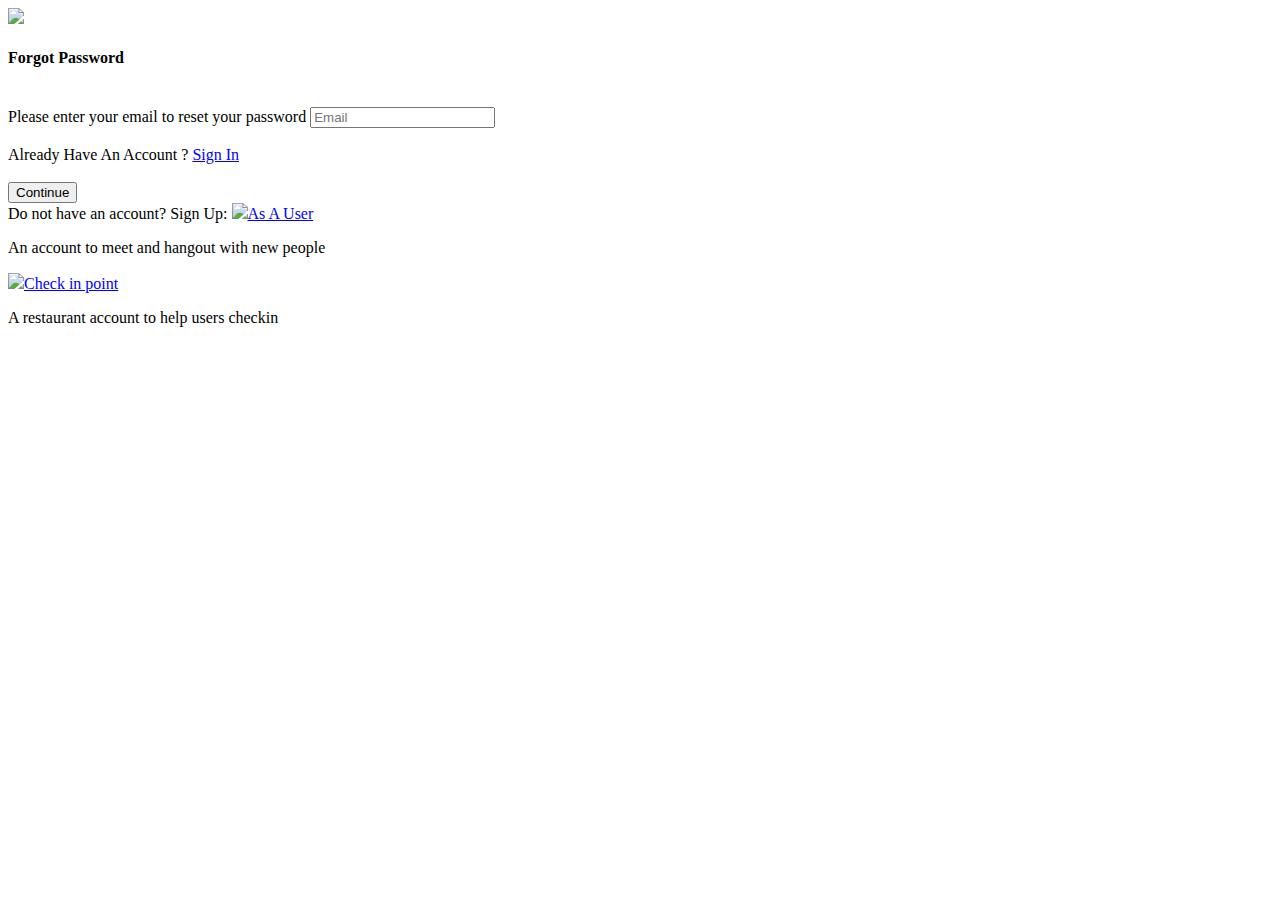
==== forgotPassword.html @ bbd9164a "Add files via upload" ====
<!DOCTYPE html>
<!--
To change this license header, choose License Headers in Project Properties.
To change this template file, choose Tools | Templates
and open the template in the editor.
-->

<html lang="en">
<head>
	<title>Forgot Password | Hangout With Fans</title>
	<meta charset="UTF-8">
	<meta name="viewport" content="width=device-width, initial-scale=1">
<!--===============================================================================================-->	
	<link rel="icon" type="image/png" href="images/icons/favicon.ico"/>
<!--===============================================================================================-->
	<link rel="stylesheet" type="text/css" href="vendor/bootstrap/css/bootstrap.min.css">
<!--===============================================================================================-->
	<link rel="stylesheet" type="text/css" href="fonts/font-awesome-4.7.0/css/font-awesome.min.css">
<!--===============================================================================================-->
	<link rel="stylesheet" type="text/css" href="fonts/iconic/css/material-design-iconic-font.min.css">
<!--===============================================================================================-->
	<link rel="stylesheet" type="text/css" href="vendor/animate/animate.css">
<!--===============================================================================================-->	
	<link rel="stylesheet" type="text/css" href="vendor/css-hamburgers/hamburgers.min.css">
<!--===============================================================================================-->
	<link rel="stylesheet" type="text/css" href="vendor/animsition/css/animsition.min.css">
<!--===============================================================================================-->
	<link rel="stylesheet" type="text/css" href="vendor/select2/select2.min.css">
<!--===============================================================================================-->	
	<link rel="stylesheet" type="text/css" href="vendor/daterangepicker/daterangepicker.css">
<!--===============================================================================================-->
	<link rel="stylesheet" type="text/css" href="css/util.css">
	<link rel="stylesheet" type="text/css" href="css/main.css">
<!--===============================================================================================-->
</head>
<body>
	
	<div class="limiter">
		<div class="container-login100" style="background-image: url('images/bg-01.png');">
			<div class="wrap-login100 p-l-55 p-r-55 p-t-65 p-b-54">
				<form class="login100-form validate-form">
                                     <div class="p-l-20">  
                                        <img  src="images/logo2.png" style="width: 320px" style="height: 320px">
                                    </div>
                                     <h4>Forgot Password</h4>
                                     <br>
                                    <div class="wrap-input100 validate-input m-b-23" data-validate = "Email is reauired">
                                       
                                        
						<span class="label-input100">Please enter your email to reset your password</span>
						<input class="input100" type="email" name="email" placeholder="Email">
						<span class="focus-input100" data-symbol="&#xf15a;"></span>
					</div>
                                    <br>
						<span class="txt1 p-b-17">
                                                    Already Have An Account ? <a href="index.html" style="color: blue">Sign In</a>
                                                </span>
					
                                    <br>
                                    <br>
					
					<div class="container-login100-form-btn">
						<div class="wrap-login100-form-btn">
							<div class="login100-form-bgbtn"></div>
							<button class="login100-form-btn">
								Continue
							</button>
						</div>
					</div>
					
                                    <div class="flex-col-c p-t-80">
						<span class="txt1 p-b-17">
							Do not have an account? Sign Up:
						</span>

						
                                            <img src="images/profile.png" style="height: 30px" style="width: 30px"><a href="signup_user.html" style="color: blue">As A User</a><p>An account to meet and hangout with new people</p>
                                            <img src="images/location (5).png" style="height: 33px" style="width: 33px"><a href="signup_checkin.html" style="color: blue">Check in point</a><p>A restaurant account to help users checkin</p>
					</div>
				</form>
			</div>
		</div>
	</div>
	

	<div id="dropDownSelect1"></div>
	
<!--===============================================================================================-->
	<script src="vendor/jquery/jquery-3.2.1.min.js"></script>
<!--===============================================================================================-->
	<script src="vendor/animsition/js/animsition.min.js"></script>
<!--===============================================================================================-->
	<script src="vendor/bootstrap/js/popper.js"></script>
	<script src="vendor/bootstrap/js/bootstrap.min.js"></script>
<!--===============================================================================================-->
	<script src="vendor/select2/select2.min.js"></script>
<!--===============================================================================================-->
	<script src="vendor/daterangepicker/moment.min.js"></script>
	<script src="vendor/daterangepicker/daterangepicker.js"></script>
<!--===============================================================================================-->
	<script src="vendor/countdowntime/countdowntime.js"></script>
<!--===============================================================================================-->
	<script src="js/main.js"></script>

</body>
</html>
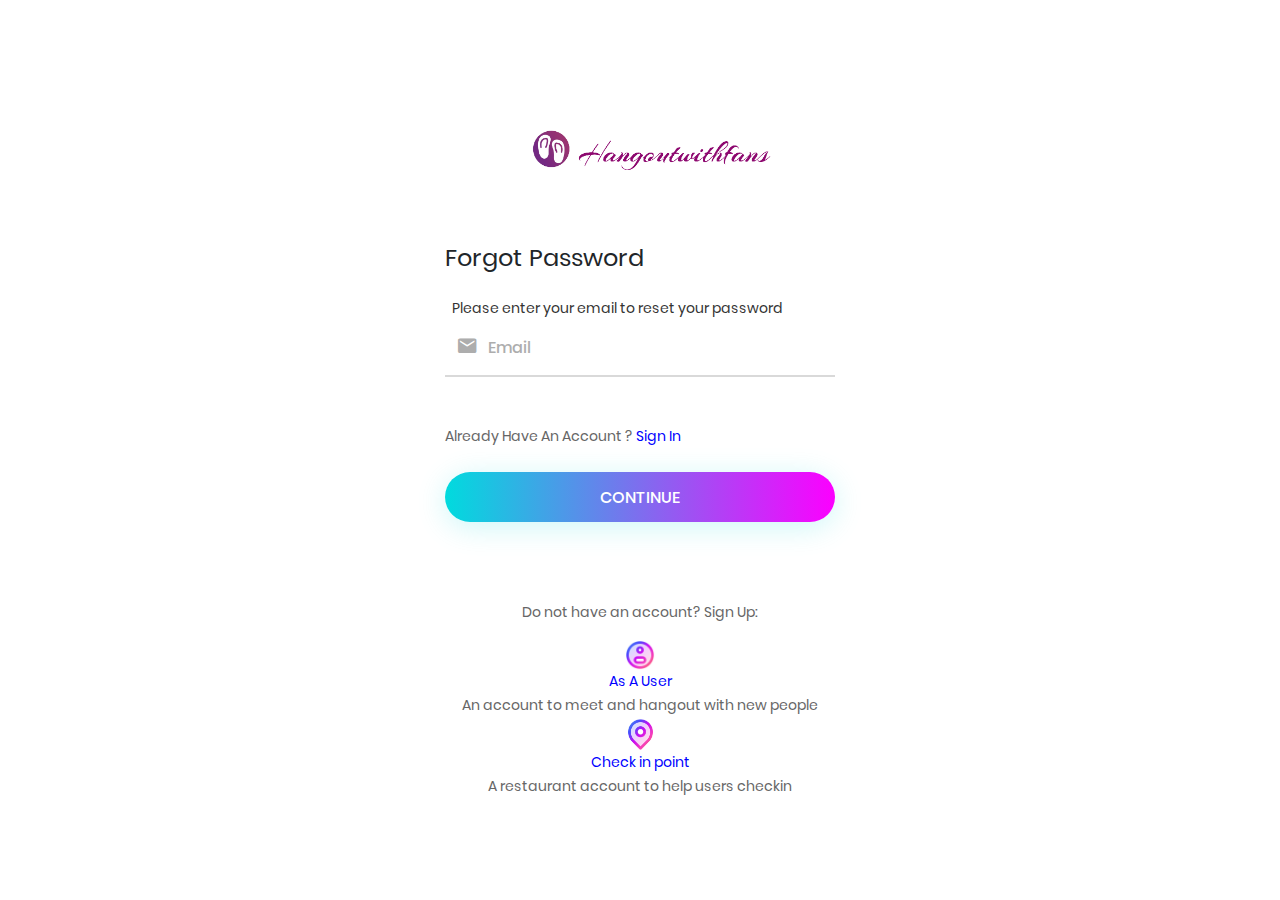
==== commit fdb0dda2: "Add files via upload" ====
--- a/forgotPassword.html
+++ b/forgotPassword.html
@@ -39,9 +39,9 @@
 		<div class="container-login100" style="background-image: url('images/bg-01.png');">
 			<div class="wrap-login100 p-l-55 p-r-55 p-t-65 p-b-54">
 				<form class="login100-form validate-form">
-                                     <div class="p-l-20">  
-                                        <img  src="images/logo2.png" style="width: 320px" style="height: 320px">
-                                    </div>
+                                     <div class="login100-form-title p-b-49">
+					 <img  src="images/logo2.png" style="width: 320px" style="height: 320px">	
+					</div>
                                      <h4>Forgot Password</h4>
                                      <br>
                                     <div class="wrap-input100 validate-input m-b-23" data-validate = "Email is reauired">
--- a/fonts/iconic/css/material-design-iconic-font.min.css
+++ b/fonts/iconic/css/material-design-iconic-font.min.css
@@ -0,0 +1 @@
+@font-face{font-family:Material-Design-Iconic-Font;src:url(../fonts/Material-Design-Iconic-Font.woff2?v=2.2.0) format('woff2'),url(../fonts/Material-Design-Iconic-Font.woff?v=2.2.0) format('woff'),url(../fonts/Material-Design-Iconic-Font.ttf?v=2.2.0) format('truetype')}.zmdi{display:inline-block;font:normal normal normal 14px/1 'Material-Design-Iconic-Font';font-size:inherit;text-rendering:auto;-webkit-font-smoothing:antialiased;-moz-osx-font-smoothing:grayscale}.zmdi-hc-lg{font-size:1.33333333em;line-height:.75em;vertical-align:-15%}.zmdi-hc-2x{font-size:2em}.zmdi-hc-3x{font-size:3em}.zmdi-hc-4x{font-size:4em}.zmdi-hc-5x{font-size:5em}.zmdi-hc-fw{width:1.28571429em;text-align:center}.zmdi-hc-ul{padding-left:0;margin-left:2.14285714em;list-style-type:none}.zmdi-hc-ul>li{position:relative}.zmdi-hc-li{position:absolute;left:-2.14285714em;width:2.14285714em;top:.14285714em;text-align:center}.zmdi-hc-li.zmdi-hc-lg{left:-1.85714286em}.zmdi-hc-border{padding:.1em .25em;border:solid .1em #9e9e9e;border-radius:2px}.zmdi-hc-border-circle{padding:.1em .25em;border:solid .1em #9e9e9e;border-radius:50%}.zmdi.pull-left{float:left;margin-right:.15em}.zmdi.pull-right{float:right;margin-left:.15em}.zmdi-hc-spin{-webkit-animation:zmdi-spin 1.5s infinite linear;animation:zmdi-spin 1.5s infinite linear}.zmdi-hc-spin-reverse{-webkit-animation:zmdi-spin-reverse 1.5s infinite linear;animation:zmdi-spin-reverse 1.5s infinite linear}@-webkit-keyframes zmdi-spin{0%{-webkit-transform:rotate(0deg);transform:rotate(0deg)}100%{-webkit-transform:rotate(359deg);transform:rotate(359deg)}}@keyframes zmdi-spin{0%{-webkit-transform:rotate(0deg);transform:rotate(0deg)}100%{-webkit-transform:rotate(359deg);transform:rotate(359deg)}}@-webkit-keyframes zmdi-spin-reverse{0%{-webkit-transform:rotate(0deg);transform:rotate(0deg)}100%{-webkit-transform:rotate(-359deg);transform:rotate(-359deg)}}@keyframes zmdi-spin-reverse{0%{-webkit-transform:rotate(0deg);transform:rotate(0deg)}100%{-webkit-transform:rotate(-359deg);transform:rotate(-359deg)}}.zmdi-hc-rotate-90{-webkit-transform:rotate(90deg);-ms-transform:rotate(90deg);transform:rotate(90deg)}.zmdi-hc-rotate-180{-webkit-transform:rotate(180deg);-ms-transform:rotate(180deg);transform:rotate(180deg)}.zmdi-hc-rotate-270{-webkit-transform:rotate(270deg);-ms-transform:rotate(270deg);transform:rotate(270deg)}.zmdi-hc-flip-horizontal{-webkit-transform:scale(-1,1);-ms-transform:scale(-1,1);transform:scale(-1,1)}.zmdi-hc-flip-vertical{-webkit-transform:scale(1,-1);-ms-transform:scale(1,-1);transform:scale(1,-1)}.zmdi-hc-stack{position:relative;display:inline-block;width:2em;height:2em;line-height:2em;vertical-align:middle}.zmdi-hc-stack-1x,.zmdi-hc-stack-2x{position:absolute;left:0;width:100%;text-align:center}.zmdi-hc-stack-1x{line-height:inherit}.zmdi-hc-stack-2x{font-size:2em}.zmdi-hc-inverse{color:#fff}.zmdi-3d-rotation:before{content:'\f101'}.zmdi-airplane-off:before{content:'\f102'}.zmdi-airplane:before{content:'\f103'}.zmdi-album:before{content:'\f104'}.zmdi-archive:before{content:'\f105'}.zmdi-assignment-account:before{content:'\f106'}.zmdi-assignment-alert:before{content:'\f107'}.zmdi-assignment-check:before{content:'\f108'}.zmdi-assignment-o:before{content:'\f109'}.zmdi-assignment-return:before{content:'\f10a'}.zmdi-assignment-returned:before{content:'\f10b'}.zmdi-assignment:before{content:'\f10c'}.zmdi-attachment-alt:before{content:'\f10d'}.zmdi-attachment:before{content:'\f10e'}.zmdi-audio:before{content:'\f10f'}.zmdi-badge-check:before{content:'\f110'}.zmdi-balance-wallet:before{content:'\f111'}.zmdi-balance:before{content:'\f112'}.zmdi-battery-alert:before{content:'\f113'}.zmdi-battery-flash:before{content:'\f114'}.zmdi-battery-unknown:before{content:'\f115'}.zmdi-battery:before{content:'\f116'}.zmdi-bike:before{content:'\f117'}.zmdi-block-alt:before{content:'\f118'}.zmdi-block:before{content:'\f119'}.zmdi-boat:before{content:'\f11a'}.zmdi-book-image:before{content:'\f11b'}.zmdi-book:before{content:'\f11c'}.zmdi-bookmark-outline:before{content:'\f11d'}.zmdi-bookmark:before{content:'\f11e'}.zmdi-brush:before{content:'\f11f'}.zmdi-bug:before{content:'\f120'}.zmdi-bus:before{content:'\f121'}.zmdi-cake:before{content:'\f122'}.zmdi-car-taxi:before{content:'\f123'}.zmdi-car-wash:before{content:'\f124'}.zmdi-car:before{content:'\f125'}.zmdi-card-giftcard:before{content:'\f126'}.zmdi-card-membership:before{content:'\f127'}.zmdi-card-travel:before{content:'\f128'}.zmdi-card:before{content:'\f129'}.zmdi-case-check:before{content:'\f12a'}.zmdi-case-download:before{content:'\f12b'}.zmdi-case-play:before{content:'\f12c'}.zmdi-case:before{content:'\f12d'}.zmdi-cast-connected:before{content:'\f12e'}.zmdi-cast:before{content:'\f12f'}.zmdi-chart-donut:before{content:'\f130'}.zmdi-chart:before{content:'\f131'}.zmdi-city-alt:before{content:'\f132'}.zmdi-city:before{content:'\f133'}.zmdi-close-circle-o:before{content:'\f134'}.zmdi-close-circle:before{content:'\f135'}.zmdi-close:before{content:'\f136'}.zmdi-cocktail:before{content:'\f137'}.zmdi-code-setting:before{content:'\f138'}.zmdi-code-smartphone:before{content:'\f139'}.zmdi-code:before{content:'\f13a'}.zmdi-coffee:before{content:'\f13b'}.zmdi-collection-bookmark:before{content:'\f13c'}.zmdi-collection-case-play:before{content:'\f13d'}.zmdi-collection-folder-image:before{content:'\f13e'}.zmdi-collection-image-o:before{content:'\f13f'}.zmdi-collection-image:before{content:'\f140'}.zmdi-collection-item-1:before{content:'\f141'}.zmdi-collection-item-2:before{content:'\f142'}.zmdi-collection-item-3:before{content:'\f143'}.zmdi-collection-item-4:before{content:'\f144'}.zmdi-collection-item-5:before{content:'\f145'}.zmdi-collection-item-6:before{content:'\f146'}.zmdi-collection-item-7:before{content:'\f147'}.zmdi-collection-item-8:before{content:'\f148'}.zmdi-collection-item-9-plus:before{content:'\f149'}.zmdi-collection-item-9:before{content:'\f14a'}.zmdi-collection-item:before{content:'\f14b'}.zmdi-collection-music:before{content:'\f14c'}.zmdi-collection-pdf:before{content:'\f14d'}.zmdi-collection-plus:before{content:'\f14e'}.zmdi-collection-speaker:before{content:'\f14f'}.zmdi-collection-text:before{content:'\f150'}.zmdi-collection-video:before{content:'\f151'}.zmdi-compass:before{content:'\f152'}.zmdi-cutlery:before{content:'\f153'}.zmdi-delete:before{content:'\f154'}.zmdi-dialpad:before{content:'\f155'}.zmdi-dns:before{content:'\f156'}.zmdi-drink:before{content:'\f157'}.zmdi-edit:before{content:'\f158'}.zmdi-email-open:before{content:'\f159'}.zmdi-email:before{content:'\f15a'}.zmdi-eye-off:before{content:'\f15b'}.zmdi-eye:before{content:'\f15c'}.zmdi-eyedropper:before{content:'\f15d'}.zmdi-favorite-outline:before{content:'\f15e'}.zmdi-favorite:before{content:'\f15f'}.zmdi-filter-list:before{content:'\f160'}.zmdi-fire:before{content:'\f161'}.zmdi-flag:before{content:'\f162'}.zmdi-flare:before{content:'\f163'}.zmdi-flash-auto:before{content:'\f164'}.zmdi-flash-off:before{content:'\f165'}.zmdi-flash:before{content:'\f166'}.zmdi-flip:before{content:'\f167'}.zmdi-flower-alt:before{content:'\f168'}.zmdi-flower:before{content:'\f169'}.zmdi-font:before{content:'\f16a'}.zmdi-fullscreen-alt:before{content:'\f16b'}.zmdi-fullscreen-exit:before{content:'\f16c'}.zmdi-fullscreen:before{content:'\f16d'}.zmdi-functions:before{content:'\f16e'}.zmdi-gas-station:before{content:'\f16f'}.zmdi-gesture:before{content:'\f170'}.zmdi-globe-alt:before{content:'\f171'}.zmdi-globe-lock:before{content:'\f172'}.zmdi-globe:before{content:'\f173'}.zmdi-graduation-cap:before{content:'\f174'}.zmdi-home:before{content:'\f175'}.zmdi-hospital-alt:before{content:'\f176'}.zmdi-hospital:before{content:'\f177'}.zmdi-hotel:before{content:'\f178'}.zmdi-hourglass-alt:before{content:'\f179'}.zmdi-hourglass-outline:before{content:'\f17a'}.zmdi-hourglass:before{content:'\f17b'}.zmdi-http:before{content:'\f17c'}.zmdi-image-alt:before{content:'\f17d'}.zmdi-image-o:before{content:'\f17e'}.zmdi-image:before{content:'\f17f'}.zmdi-inbox:before{content:'\f180'}.zmdi-invert-colors-off:before{content:'\f181'}.zmdi-invert-colors:before{content:'\f182'}.zmdi-key:before{content:'\f183'}.zmdi-label-alt-outline:before{content:'\f184'}.zmdi-label-alt:before{content:'\f185'}.zmdi-label-heart:before{content:'\f186'}.zmdi-label:before{content:'\f187'}.zmdi-labels:before{content:'\f188'}.zmdi-lamp:before{content:'\f189'}.zmdi-landscape:before{content:'\f18a'}.zmdi-layers-off:before{content:'\f18b'}.zmdi-layers:before{content:'\f18c'}.zmdi-library:before{content:'\f18d'}.zmdi-link:before{content:'\f18e'}.zmdi-lock-open:before{content:'\f18f'}.zmdi-lock-outline:before{content:'\f190'}.zmdi-lock:before{content:'\f191'}.zmdi-mail-reply-all:before{content:'\f192'}.zmdi-mail-reply:before{content:'\f193'}.zmdi-mail-send:before{content:'\f194'}.zmdi-mall:before{content:'\f195'}.zmdi-map:before{content:'\f196'}.zmdi-menu:before{content:'\f197'}.zmdi-money-box:before{content:'\f198'}.zmdi-money-off:before{content:'\f199'}.zmdi-money:before{content:'\f19a'}.zmdi-more-vert:before{content:'\f19b'}.zmdi-more:before{content:'\f19c'}.zmdi-movie-alt:before{content:'\f19d'}.zmdi-movie:before{content:'\f19e'}.zmdi-nature-people:before{content:'\f19f'}.zmdi-nature:before{content:'\f1a0'}.zmdi-navigation:before{content:'\f1a1'}.zmdi-open-in-browser:before{content:'\f1a2'}.zmdi-open-in-new:before{content:'\f1a3'}.zmdi-palette:before{content:'\f1a4'}.zmdi-parking:before{content:'\f1a5'}.zmdi-pin-account:before{content:'\f1a6'}.zmdi-pin-assistant:before{content:'\f1a7'}.zmdi-pin-drop:before{content:'\f1a8'}.zmdi-pin-help:before{content:'\f1a9'}.zmdi-pin-off:before{content:'\f1aa'}.zmdi-pin:before{content:'\f1ab'}.zmdi-pizza:before{content:'\f1ac'}.zmdi-plaster:before{content:'\f1ad'}.zmdi-power-setting:before{content:'\f1ae'}.zmdi-power:before{content:'\f1af'}.zmdi-print:before{content:'\f1b0'}.zmdi-puzzle-piece:before{content:'\f1b1'}.zmdi-quote:before{content:'\f1b2'}.zmdi-railway:before{content:'\f1b3'}.zmdi-receipt:before{content:'\f1b4'}.zmdi-refresh-alt:before{content:'\f1b5'}.zmdi-refresh-sync-alert:before{content:'\f1b6'}.zmdi-refresh-sync-off:before{content:'\f1b7'}.zmdi-refresh-sync:before{content:'\f1b8'}.zmdi-refresh:before{content:'\f1b9'}.zmdi-roller:before{content:'\f1ba'}.zmdi-ruler:before{content:'\f1bb'}.zmdi-scissors:before{content:'\f1bc'}.zmdi-screen-rotation-lock:before{content:'\f1bd'}.zmdi-screen-rotation:before{content:'\f1be'}.zmdi-search-for:before{content:'\f1bf'}.zmdi-search-in-file:before{content:'\f1c0'}.zmdi-search-in-page:before{content:'\f1c1'}.zmdi-search-replace:before{content:'\f1c2'}.zmdi-search:before{content:'\f1c3'}.zmdi-seat:before{content:'\f1c4'}.zmdi-settings-square:before{content:'\f1c5'}.zmdi-settings:before{content:'\f1c6'}.zmdi-shield-check:before{content:'\f1c7'}.zmdi-shield-security:before{content:'\f1c8'}.zmdi-shopping-basket:before{content:'\f1c9'}.zmdi-shopping-cart-plus:before{content:'\f1ca'}.zmdi-shopping-cart:before{content:'\f1cb'}.zmdi-sign-in:before{content:'\f1cc'}.zmdi-sort-amount-asc:before{content:'\f1cd'}.zmdi-sort-amount-desc:before{content:'\f1ce'}.zmdi-sort-asc:before{content:'\f1cf'}.zmdi-sort-desc:before{content:'\f1d0'}.zmdi-spellcheck:before{content:'\f1d1'}.zmdi-storage:before{content:'\f1d2'}.zmdi-store-24:before{content:'\f1d3'}.zmdi-store:before{content:'\f1d4'}.zmdi-subway:before{content:'\f1d5'}.zmdi-sun:before{content:'\f1d6'}.zmdi-tab-unselected:before{content:'\f1d7'}.zmdi-tab:before{content:'\f1d8'}.zmdi-tag-close:before{content:'\f1d9'}.zmdi-tag-more:before{content:'\f1da'}.zmdi-tag:before{content:'\f1db'}.zmdi-thumb-down:before{content:'\f1dc'}.zmdi-thumb-up-down:before{content:'\f1dd'}.zmdi-thumb-up:before{content:'\f1de'}.zmdi-ticket-star:before{content:'\f1df'}.zmdi-toll:before{content:'\f1e0'}.zmdi-toys:before{content:'\f1e1'}.zmdi-traffic:before{content:'\f1e2'}.zmdi-translate:before{content:'\f1e3'}.zmdi-triangle-down:before{content:'\f1e4'}.zmdi-triangle-up:before{content:'\f1e5'}.zmdi-truck:before{content:'\f1e6'}.zmdi-turning-sign:before{content:'\f1e7'}.zmdi-wallpaper:before{content:'\f1e8'}.zmdi-washing-machine:before{content:'\f1e9'}.zmdi-window-maximize:before{content:'\f1ea'}.zmdi-window-minimize:before{content:'\f1eb'}.zmdi-window-restore:before{content:'\f1ec'}.zmdi-wrench:before{content:'\f1ed'}.zmdi-zoom-in:before{content:'\f1ee'}.zmdi-zoom-out:before{content:'\f1ef'}.zmdi-alert-circle-o:before{content:'\f1f0'}.zmdi-alert-circle:before{content:'\f1f1'}.zmdi-alert-octagon:before{content:'\f1f2'}.zmdi-alert-polygon:before{content:'\f1f3'}.zmdi-alert-triangle:before{content:'\f1f4'}.zmdi-help-outline:before{content:'\f1f5'}.zmdi-help:before{content:'\f1f6'}.zmdi-info-outline:before{content:'\f1f7'}.zmdi-info:before{content:'\f1f8'}.zmdi-notifications-active:before{content:'\f1f9'}.zmdi-notifications-add:before{content:'\f1fa'}.zmdi-notifications-none:before{content:'\f1fb'}.zmdi-notifications-off:before{content:'\f1fc'}.zmdi-notifications-paused:before{content:'\f1fd'}.zmdi-notifications:before{content:'\f1fe'}.zmdi-account-add:before{content:'\f1ff'}.zmdi-account-box-mail:before{content:'\f200'}.zmdi-account-box-o:before{content:'\f201'}.zmdi-account-box-phone:before{content:'\f202'}.zmdi-account-box:before{content:'\f203'}.zmdi-account-calendar:before{content:'\f204'}.zmdi-account-circle:before{content:'\f205'}.zmdi-account-o:before{content:'\f206'}.zmdi-account:before{content:'\f207'}.zmdi-accounts-add:before{content:'\f208'}.zmdi-accounts-alt:before{content:'\f209'}.zmdi-accounts-list-alt:before{content:'\f20a'}.zmdi-accounts-list:before{content:'\f20b'}.zmdi-accounts-outline:before{content:'\f20c'}.zmdi-accounts:before{content:'\f20d'}.zmdi-face:before{content:'\f20e'}.zmdi-female:before{content:'\f20f'}.zmdi-male-alt:before{content:'\f210'}.zmdi-male-female:before{content:'\f211'}.zmdi-male:before{content:'\f212'}.zmdi-mood-bad:before{content:'\f213'}.zmdi-mood:before{content:'\f214'}.zmdi-run:before{content:'\f215'}.zmdi-walk:before{content:'\f216'}.zmdi-cloud-box:before{content:'\f217'}.zmdi-cloud-circle:before{content:'\f218'}.zmdi-cloud-done:before{content:'\f219'}.zmdi-cloud-download:before{content:'\f21a'}.zmdi-cloud-off:before{content:'\f21b'}.zmdi-cloud-outline-alt:before{content:'\f21c'}.zmdi-cloud-outline:before{content:'\f21d'}.zmdi-cloud-upload:before{content:'\f21e'}.zmdi-cloud:before{content:'\f21f'}.zmdi-download:before{content:'\f220'}.zmdi-file-plus:before{content:'\f221'}.zmdi-file-text:before{content:'\f222'}.zmdi-file:before{content:'\f223'}.zmdi-folder-outline:before{content:'\f224'}.zmdi-folder-person:before{content:'\f225'}.zmdi-folder-star-alt:before{content:'\f226'}.zmdi-folder-star:before{content:'\f227'}.zmdi-folder:before{content:'\f228'}.zmdi-gif:before{content:'\f229'}.zmdi-upload:before{content:'\f22a'}.zmdi-border-all:before{content:'\f22b'}.zmdi-border-bottom:before{content:'\f22c'}.zmdi-border-clear:before{content:'\f22d'}.zmdi-border-color:before{content:'\f22e'}.zmdi-border-horizontal:before{content:'\f22f'}.zmdi-border-inner:before{content:'\f230'}.zmdi-border-left:before{content:'\f231'}.zmdi-border-outer:before{content:'\f232'}.zmdi-border-right:before{content:'\f233'}.zmdi-border-style:before{content:'\f234'}.zmdi-border-top:before{content:'\f235'}.zmdi-border-vertical:before{content:'\f236'}.zmdi-copy:before{content:'\f237'}.zmdi-crop:before{content:'\f238'}.zmdi-format-align-center:before{content:'\f239'}.zmdi-format-align-justify:before{content:'\f23a'}.zmdi-format-align-left:before{content:'\f23b'}.zmdi-format-align-right:before{content:'\f23c'}.zmdi-format-bold:before{content:'\f23d'}.zmdi-format-clear-all:before{content:'\f23e'}.zmdi-format-clear:before{content:'\f23f'}.zmdi-format-color-fill:before{content:'\f240'}.zmdi-format-color-reset:before{content:'\f241'}.zmdi-format-color-text:before{content:'\f242'}.zmdi-format-indent-decrease:before{content:'\f243'}.zmdi-format-indent-increase:before{content:'\f244'}.zmdi-format-italic:before{content:'\f245'}.zmdi-format-line-spacing:before{content:'\f246'}.zmdi-format-list-bulleted:before{content:'\f247'}.zmdi-format-list-numbered:before{content:'\f248'}.zmdi-format-ltr:before{content:'\f249'}.zmdi-format-rtl:before{content:'\f24a'}.zmdi-format-size:before{content:'\f24b'}.zmdi-format-strikethrough-s:before{content:'\f24c'}.zmdi-format-strikethrough:before{content:'\f24d'}.zmdi-format-subject:before{content:'\f24e'}.zmdi-format-underlined:before{content:'\f24f'}.zmdi-format-valign-bottom:before{content:'\f250'}.zmdi-format-valign-center:before{content:'\f251'}.zmdi-format-valign-top:before{content:'\f252'}.zmdi-redo:before{content:'\f253'}.zmdi-select-all:before{content:'\f254'}.zmdi-space-bar:before{content:'\f255'}.zmdi-text-format:before{content:'\f256'}.zmdi-transform:before{content:'\f257'}.zmdi-undo:before{content:'\f258'}.zmdi-wrap-text:before{content:'\f259'}.zmdi-comment-alert:before{content:'\f25a'}.zmdi-comment-alt-text:before{content:'\f25b'}.zmdi-comment-alt:before{content:'\f25c'}.zmdi-comment-edit:before{content:'\f25d'}.zmdi-comment-image:before{content:'\f25e'}.zmdi-comment-list:before{content:'\f25f'}.zmdi-comment-more:before{content:'\f260'}.zmdi-comment-outline:before{content:'\f261'}.zmdi-comment-text-alt:before{content:'\f262'}.zmdi-comment-text:before{content:'\f263'}.zmdi-comment-video:before{content:'\f264'}.zmdi-comment:before{content:'\f265'}.zmdi-comments:before{content:'\f266'}.zmdi-check-all:before{content:'\f267'}.zmdi-check-circle-u:before{content:'\f268'}.zmdi-check-circle:before{content:'\f269'}.zmdi-check-square:before{content:'\f26a'}.zmdi-check:before{content:'\f26b'}.zmdi-circle-o:before{content:'\f26c'}.zmdi-circle:before{content:'\f26d'}.zmdi-dot-circle-alt:before{content:'\f26e'}.zmdi-dot-circle:before{content:'\f26f'}.zmdi-minus-circle-outline:before{content:'\f270'}.zmdi-minus-circle:before{content:'\f271'}.zmdi-minus-square:before{content:'\f272'}.zmdi-minus:before{content:'\f273'}.zmdi-plus-circle-o-duplicate:before{content:'\f274'}.zmdi-plus-circle-o:before{content:'\f275'}.zmdi-plus-circle:before{content:'\f276'}.zmdi-plus-square:before{content:'\f277'}.zmdi-plus:before{content:'\f278'}.zmdi-square-o:before{content:'\f279'}.zmdi-star-circle:before{content:'\f27a'}.zmdi-star-half:before{content:'\f27b'}.zmdi-star-outline:before{content:'\f27c'}.zmdi-star:before{content:'\f27d'}.zmdi-bluetooth-connected:before{content:'\f27e'}.zmdi-bluetooth-off:before{content:'\f27f'}.zmdi-bluetooth-search:before{content:'\f280'}.zmdi-bluetooth-setting:before{content:'\f281'}.zmdi-bluetooth:before{content:'\f282'}.zmdi-camera-add:before{content:'\f283'}.zmdi-camera-alt:before{content:'\f284'}.zmdi-camera-bw:before{content:'\f285'}.zmdi-camera-front:before{content:'\f286'}.zmdi-camera-mic:before{content:'\f287'}.zmdi-camera-party-mode:before{content:'\f288'}.zmdi-camera-rear:before{content:'\f289'}.zmdi-camera-roll:before{content:'\f28a'}.zmdi-camera-switch:before{content:'\f28b'}.zmdi-camera:before{content:'\f28c'}.zmdi-card-alert:before{content:'\f28d'}.zmdi-card-off:before{content:'\f28e'}.zmdi-card-sd:before{content:'\f28f'}.zmdi-card-sim:before{content:'\f290'}.zmdi-desktop-mac:before{content:'\f291'}.zmdi-desktop-windows:before{content:'\f292'}.zmdi-device-hub:before{content:'\f293'}.zmdi-devices-off:before{content:'\f294'}.zmdi-devices:before{content:'\f295'}.zmdi-dock:before{content:'\f296'}.zmdi-floppy:before{content:'\f297'}.zmdi-gamepad:before{content:'\f298'}.zmdi-gps-dot:before{content:'\f299'}.zmdi-gps-off:before{content:'\f29a'}.zmdi-gps:before{content:'\f29b'}.zmdi-headset-mic:before{content:'\f29c'}.zmdi-headset:before{content:'\f29d'}.zmdi-input-antenna:before{content:'\f29e'}.zmdi-input-composite:before{content:'\f29f'}.zmdi-input-hdmi:before{content:'\f2a0'}.zmdi-input-power:before{content:'\f2a1'}.zmdi-input-svideo:before{content:'\f2a2'}.zmdi-keyboard-hide:before{content:'\f2a3'}.zmdi-keyboard:before{content:'\f2a4'}.zmdi-laptop-chromebook:before{content:'\f2a5'}.zmdi-laptop-mac:before{content:'\f2a6'}.zmdi-laptop:before{content:'\f2a7'}.zmdi-mic-off:before{content:'\f2a8'}.zmdi-mic-outline:before{content:'\f2a9'}.zmdi-mic-setting:before{content:'\f2aa'}.zmdi-mic:before{content:'\f2ab'}.zmdi-mouse:before{content:'\f2ac'}.zmdi-network-alert:before{content:'\f2ad'}.zmdi-network-locked:before{content:'\f2ae'}.zmdi-network-off:before{content:'\f2af'}.zmdi-network-outline:before{content:'\f2b0'}.zmdi-network-setting:before{content:'\f2b1'}.zmdi-network:before{content:'\f2b2'}.zmdi-phone-bluetooth:before{content:'\f2b3'}.zmdi-phone-end:before{content:'\f2b4'}.zmdi-phone-forwarded:before{content:'\f2b5'}.zmdi-phone-in-talk:before{content:'\f2b6'}.zmdi-phone-locked:before{content:'\f2b7'}.zmdi-phone-missed:before{content:'\f2b8'}.zmdi-phone-msg:before{content:'\f2b9'}.zmdi-phone-paused:before{content:'\f2ba'}.zmdi-phone-ring:before{content:'\f2bb'}.zmdi-phone-setting:before{content:'\f2bc'}.zmdi-phone-sip:before{content:'\f2bd'}.zmdi-phone:before{content:'\f2be'}.zmdi-portable-wifi-changes:before{content:'\f2bf'}.zmdi-portable-wifi-off:before{content:'\f2c0'}.zmdi-portable-wifi:before{content:'\f2c1'}.zmdi-radio:before{content:'\f2c2'}.zmdi-reader:before{content:'\f2c3'}.zmdi-remote-control-alt:before{content:'\f2c4'}.zmdi-remote-control:before{content:'\f2c5'}.zmdi-router:before{content:'\f2c6'}.zmdi-scanner:before{content:'\f2c7'}.zmdi-smartphone-android:before{content:'\f2c8'}.zmdi-smartphone-download:before{content:'\f2c9'}.zmdi-smartphone-erase:before{content:'\f2ca'}.zmdi-smartphone-info:before{content:'\f2cb'}.zmdi-smartphone-iphone:before{content:'\f2cc'}.zmdi-smartphone-landscape-lock:before{content:'\f2cd'}.zmdi-smartphone-landscape:before{content:'\f2ce'}.zmdi-smartphone-lock:before{content:'\f2cf'}.zmdi-smartphone-portrait-lock:before{content:'\f2d0'}.zmdi-smartphone-ring:before{content:'\f2d1'}.zmdi-smartphone-setting:before{content:'\f2d2'}.zmdi-smartphone-setup:before{content:'\f2d3'}.zmdi-smartphone:before{content:'\f2d4'}.zmdi-speaker:before{content:'\f2d5'}.zmdi-tablet-android:before{content:'\f2d6'}.zmdi-tablet-mac:before{content:'\f2d7'}.zmdi-tablet:before{content:'\f2d8'}.zmdi-tv-alt-play:before{content:'\f2d9'}.zmdi-tv-list:before{content:'\f2da'}.zmdi-tv-play:before{content:'\f2db'}.zmdi-tv:before{content:'\f2dc'}.zmdi-usb:before{content:'\f2dd'}.zmdi-videocam-off:before{content:'\f2de'}.zmdi-videocam-switch:before{content:'\f2df'}.zmdi-videocam:before{content:'\f2e0'}.zmdi-watch:before{content:'\f2e1'}.zmdi-wifi-alt-2:before{content:'\f2e2'}.zmdi-wifi-alt:before{content:'\f2e3'}.zmdi-wifi-info:before{content:'\f2e4'}.zmdi-wifi-lock:before{content:'\f2e5'}.zmdi-wifi-off:before{content:'\f2e6'}.zmdi-wifi-outline:before{content:'\f2e7'}.zmdi-wifi:before{content:'\f2e8'}.zmdi-arrow-left-bottom:before{content:'\f2e9'}.zmdi-arrow-left:before{content:'\f2ea'}.zmdi-arrow-merge:before{content:'\f2eb'}.zmdi-arrow-missed:before{content:'\f2ec'}.zmdi-arrow-right-top:before{content:'\f2ed'}.zmdi-arrow-right:before{content:'\f2ee'}.zmdi-arrow-split:before{content:'\f2ef'}.zmdi-arrows:before{content:'\f2f0'}.zmdi-caret-down-circle:before{content:'\f2f1'}.zmdi-caret-down:before{content:'\f2f2'}.zmdi-caret-left-circle:before{content:'\f2f3'}.zmdi-caret-left:before{content:'\f2f4'}.zmdi-caret-right-circle:before{content:'\f2f5'}.zmdi-caret-right:before{content:'\f2f6'}.zmdi-caret-up-circle:before{content:'\f2f7'}.zmdi-caret-up:before{content:'\f2f8'}.zmdi-chevron-down:before{content:'\f2f9'}.zmdi-chevron-left:before{content:'\f2fa'}.zmdi-chevron-right:before{content:'\f2fb'}.zmdi-chevron-up:before{content:'\f2fc'}.zmdi-forward:before{content:'\f2fd'}.zmdi-long-arrow-down:before{content:'\f2fe'}.zmdi-long-arrow-left:before{content:'\f2ff'}.zmdi-long-arrow-return:before{content:'\f300'}.zmdi-long-arrow-right:before{content:'\f301'}.zmdi-long-arrow-tab:before{content:'\f302'}.zmdi-long-arrow-up:before{content:'\f303'}.zmdi-rotate-ccw:before{content:'\f304'}.zmdi-rotate-cw:before{content:'\f305'}.zmdi-rotate-left:before{content:'\f306'}.zmdi-rotate-right:before{content:'\f307'}.zmdi-square-down:before{content:'\f308'}.zmdi-square-right:before{content:'\f309'}.zmdi-swap-alt:before{content:'\f30a'}.zmdi-swap-vertical-circle:before{content:'\f30b'}.zmdi-swap-vertical:before{content:'\f30c'}.zmdi-swap:before{content:'\f30d'}.zmdi-trending-down:before{content:'\f30e'}.zmdi-trending-flat:before{content:'\f30f'}.zmdi-trending-up:before{content:'\f310'}.zmdi-unfold-less:before{content:'\f311'}.zmdi-unfold-more:before{content:'\f312'}.zmdi-apps:before{content:'\f313'}.zmdi-grid-off:before{content:'\f314'}.zmdi-grid:before{content:'\f315'}.zmdi-view-agenda:before{content:'\f316'}.zmdi-view-array:before{content:'\f317'}.zmdi-view-carousel:before{content:'\f318'}.zmdi-view-column:before{content:'\f319'}.zmdi-view-comfy:before{content:'\f31a'}.zmdi-view-compact:before{content:'\f31b'}.zmdi-view-dashboard:before{content:'\f31c'}.zmdi-view-day:before{content:'\f31d'}.zmdi-view-headline:before{content:'\f31e'}.zmdi-view-list-alt:before{content:'\f31f'}.zmdi-view-list:before{content:'\f320'}.zmdi-view-module:before{content:'\f321'}.zmdi-view-quilt:before{content:'\f322'}.zmdi-view-stream:before{content:'\f323'}.zmdi-view-subtitles:before{content:'\f324'}.zmdi-view-toc:before{content:'\f325'}.zmdi-view-web:before{content:'\f326'}.zmdi-view-week:before{content:'\f327'}.zmdi-widgets:before{content:'\f328'}.zmdi-alarm-check:before{content:'\f329'}.zmdi-alarm-off:before{content:'\f32a'}.zmdi-alarm-plus:before{content:'\f32b'}.zmdi-alarm-snooze:before{content:'\f32c'}.zmdi-alarm:before{content:'\f32d'}.zmdi-calendar-alt:before{content:'\f32e'}.zmdi-calendar-check:before{content:'\f32f'}.zmdi-calendar-close:before{content:'\f330'}.zmdi-calendar-note:before{content:'\f331'}.zmdi-calendar:before{content:'\f332'}.zmdi-time-countdown:before{content:'\f333'}.zmdi-time-interval:before{content:'\f334'}.zmdi-time-restore-setting:before{content:'\f335'}.zmdi-time-restore:before{content:'\f336'}.zmdi-time:before{content:'\f337'}.zmdi-timer-off:before{content:'\f338'}.zmdi-timer:before{content:'\f339'}.zmdi-android-alt:before{content:'\f33a'}.zmdi-android:before{content:'\f33b'}.zmdi-apple:before{content:'\f33c'}.zmdi-behance:before{content:'\f33d'}.zmdi-codepen:before{content:'\f33e'}.zmdi-dribbble:before{content:'\f33f'}.zmdi-dropbox:before{content:'\f340'}.zmdi-evernote:before{content:'\f341'}.zmdi-facebook-box:before{content:'\f342'}.zmdi-facebook:before{content:'\f343'}.zmdi-github-box:before{content:'\f344'}.zmdi-github:before{content:'\f345'}.zmdi-google-drive:before{content:'\f346'}.zmdi-google-earth:before{content:'\f347'}.zmdi-google-glass:before{content:'\f348'}.zmdi-google-maps:before{content:'\f349'}.zmdi-google-pages:before{content:'\f34a'}.zmdi-google-play:before{content:'\f34b'}.zmdi-google-plus-box:before{content:'\f34c'}.zmdi-google-plus:before{content:'\f34d'}.zmdi-google:before{content:'\f34e'}.zmdi-instagram:before{content:'\f34f'}.zmdi-language-css3:before{content:'\f350'}.zmdi-language-html5:before{content:'\f351'}.zmdi-language-javascript:before{content:'\f352'}.zmdi-language-python-alt:before{content:'\f353'}.zmdi-language-python:before{content:'\f354'}.zmdi-lastfm:before{content:'\f355'}.zmdi-linkedin-box:before{content:'\f356'}.zmdi-paypal:before{content:'\f357'}.zmdi-pinterest-box:before{content:'\f358'}.zmdi-pocket:before{content:'\f359'}.zmdi-polymer:before{content:'\f35a'}.zmdi-share:before{content:'\f35b'}.zmdi-stackoverflow:before{content:'\f35c'}.zmdi-steam-square:before{content:'\f35d'}.zmdi-steam:before{content:'\f35e'}.zmdi-twitter-box:before{content:'\f35f'}.zmdi-twitter:before{content:'\f360'}.zmdi-vk:before{content:'\f361'}.zmdi-wikipedia:before{content:'\f362'}.zmdi-windows:before{content:'\f363'}.zmdi-aspect-ratio-alt:before{content:'\f364'}.zmdi-aspect-ratio:before{content:'\f365'}.zmdi-blur-circular:before{content:'\f366'}.zmdi-blur-linear:before{content:'\f367'}.zmdi-blur-off:before{content:'\f368'}.zmdi-blur:before{content:'\f369'}.zmdi-brightness-2:before{content:'\f36a'}.zmdi-brightness-3:before{content:'\f36b'}.zmdi-brightness-4:before{content:'\f36c'}.zmdi-brightness-5:before{content:'\f36d'}.zmdi-brightness-6:before{content:'\f36e'}.zmdi-brightness-7:before{content:'\f36f'}.zmdi-brightness-auto:before{content:'\f370'}.zmdi-brightness-setting:before{content:'\f371'}.zmdi-broken-image:before{content:'\f372'}.zmdi-center-focus-strong:before{content:'\f373'}.zmdi-center-focus-weak:before{content:'\f374'}.zmdi-compare:before{content:'\f375'}.zmdi-crop-16-9:before{content:'\f376'}.zmdi-crop-3-2:before{content:'\f377'}.zmdi-crop-5-4:before{content:'\f378'}.zmdi-crop-7-5:before{content:'\f379'}.zmdi-crop-din:before{content:'\f37a'}.zmdi-crop-free:before{content:'\f37b'}.zmdi-crop-landscape:before{content:'\f37c'}.zmdi-crop-portrait:before{content:'\f37d'}.zmdi-crop-square:before{content:'\f37e'}.zmdi-exposure-alt:before{content:'\f37f'}.zmdi-exposure:before{content:'\f380'}.zmdi-filter-b-and-w:before{content:'\f381'}.zmdi-filter-center-focus:before{content:'\f382'}.zmdi-filter-frames:before{content:'\f383'}.zmdi-filter-tilt-shift:before{content:'\f384'}.zmdi-gradient:before{content:'\f385'}.zmdi-grain:before{content:'\f386'}.zmdi-graphic-eq:before{content:'\f387'}.zmdi-hdr-off:before{content:'\f388'}.zmdi-hdr-strong:before{content:'\f389'}.zmdi-hdr-weak:before{content:'\f38a'}.zmdi-hdr:before{content:'\f38b'}.zmdi-iridescent:before{content:'\f38c'}.zmdi-leak-off:before{content:'\f38d'}.zmdi-leak:before{content:'\f38e'}.zmdi-looks:before{content:'\f38f'}.zmdi-loupe:before{content:'\f390'}.zmdi-panorama-horizontal:before{content:'\f391'}.zmdi-panorama-vertical:before{content:'\f392'}.zmdi-panorama-wide-angle:before{content:'\f393'}.zmdi-photo-size-select-large:before{content:'\f394'}.zmdi-photo-size-select-small:before{content:'\f395'}.zmdi-picture-in-picture:before{content:'\f396'}.zmdi-slideshow:before{content:'\f397'}.zmdi-texture:before{content:'\f398'}.zmdi-tonality:before{content:'\f399'}.zmdi-vignette:before{content:'\f39a'}.zmdi-wb-auto:before{content:'\f39b'}.zmdi-eject-alt:before{content:'\f39c'}.zmdi-eject:before{content:'\f39d'}.zmdi-equalizer:before{content:'\f39e'}.zmdi-fast-forward:before{content:'\f39f'}.zmdi-fast-rewind:before{content:'\f3a0'}.zmdi-forward-10:before{content:'\f3a1'}.zmdi-forward-30:before{content:'\f3a2'}.zmdi-forward-5:before{content:'\f3a3'}.zmdi-hearing:before{content:'\f3a4'}.zmdi-pause-circle-outline:before{content:'\f3a5'}.zmdi-pause-circle:before{content:'\f3a6'}.zmdi-pause:before{content:'\f3a7'}.zmdi-play-circle-outline:before{content:'\f3a8'}.zmdi-play-circle:before{content:'\f3a9'}.zmdi-play:before{content:'\f3aa'}.zmdi-playlist-audio:before{content:'\f3ab'}.zmdi-playlist-plus:before{content:'\f3ac'}.zmdi-repeat-one:before{content:'\f3ad'}.zmdi-repeat:before{content:'\f3ae'}.zmdi-replay-10:before{content:'\f3af'}.zmdi-replay-30:before{content:'\f3b0'}.zmdi-replay-5:before{content:'\f3b1'}.zmdi-replay:before{content:'\f3b2'}.zmdi-shuffle:before{content:'\f3b3'}.zmdi-skip-next:before{content:'\f3b4'}.zmdi-skip-previous:before{content:'\f3b5'}.zmdi-stop:before{content:'\f3b6'}.zmdi-surround-sound:before{content:'\f3b7'}.zmdi-tune:before{content:'\f3b8'}.zmdi-volume-down:before{content:'\f3b9'}.zmdi-volume-mute:before{content:'\f3ba'}.zmdi-volume-off:before{content:'\f3bb'}.zmdi-volume-up:before{content:'\f3bc'}.zmdi-n-1-square:before{content:'\f3bd'}.zmdi-n-2-square:before{content:'\f3be'}.zmdi-n-3-square:before{content:'\f3bf'}.zmdi-n-4-square:before{content:'\f3c0'}.zmdi-n-5-square:before{content:'\f3c1'}.zmdi-n-6-square:before{content:'\f3c2'}.zmdi-neg-1:before{content:'\f3c3'}.zmdi-neg-2:before{content:'\f3c4'}.zmdi-plus-1:before{content:'\f3c5'}.zmdi-plus-2:before{content:'\f3c6'}.zmdi-sec-10:before{content:'\f3c7'}.zmdi-sec-3:before{content:'\f3c8'}.zmdi-zero:before{content:'\f3c9'}.zmdi-airline-seat-flat-angled:before{content:'\f3ca'}.zmdi-airline-seat-flat:before{content:'\f3cb'}.zmdi-airline-seat-individual-suite:before{content:'\f3cc'}.zmdi-airline-seat-legroom-extra:before{content:'\f3cd'}.zmdi-airline-seat-legroom-normal:before{content:'\f3ce'}.zmdi-airline-seat-legroom-reduced:before{content:'\f3cf'}.zmdi-airline-seat-recline-extra:before{content:'\f3d0'}.zmdi-airline-seat-recline-normal:before{content:'\f3d1'}.zmdi-airplay:before{content:'\f3d2'}.zmdi-closed-caption:before{content:'\f3d3'}.zmdi-confirmation-number:before{content:'\f3d4'}.zmdi-developer-board:before{content:'\f3d5'}.zmdi-disc-full:before{content:'\f3d6'}.zmdi-explicit:before{content:'\f3d7'}.zmdi-flight-land:before{content:'\f3d8'}.zmdi-flight-takeoff:before{content:'\f3d9'}.zmdi-flip-to-back:before{content:'\f3da'}.zmdi-flip-to-front:before{content:'\f3db'}.zmdi-group-work:before{content:'\f3dc'}.zmdi-hd:before{content:'\f3dd'}.zmdi-hq:before{content:'\f3de'}.zmdi-markunread-mailbox:before{content:'\f3df'}.zmdi-memory:before{content:'\f3e0'}.zmdi-nfc:before{content:'\f3e1'}.zmdi-play-for-work:before{content:'\f3e2'}.zmdi-power-input:before{content:'\f3e3'}.zmdi-present-to-all:before{content:'\f3e4'}.zmdi-satellite:before{content:'\f3e5'}.zmdi-tap-and-play:before{content:'\f3e6'}.zmdi-vibration:before{content:'\f3e7'}.zmdi-voicemail:before{content:'\f3e8'}.zmdi-group:before{content:'\f3e9'}.zmdi-rss:before{content:'\f3ea'}.zmdi-shape:before{content:'\f3eb'}.zmdi-spinner:before{content:'\f3ec'}.zmdi-ungroup:before{content:'\f3ed'}.zmdi-500px:before{content:'\f3ee'}.zmdi-8tracks:before{content:'\f3ef'}.zmdi-amazon:before{content:'\f3f0'}.zmdi-blogger:before{content:'\f3f1'}.zmdi-delicious:before{content:'\f3f2'}.zmdi-disqus:before{content:'\f3f3'}.zmdi-flattr:before{content:'\f3f4'}.zmdi-flickr:before{content:'\f3f5'}.zmdi-github-alt:before{content:'\f3f6'}.zmdi-google-old:before{content:'\f3f7'}.zmdi-linkedin:before{content:'\f3f8'}.zmdi-odnoklassniki:before{content:'\f3f9'}.zmdi-outlook:before{content:'\f3fa'}.zmdi-paypal-alt:before{content:'\f3fb'}.zmdi-pinterest:before{content:'\f3fc'}.zmdi-playstation:before{content:'\f3fd'}.zmdi-reddit:before{content:'\f3fe'}.zmdi-skype:before{content:'\f3ff'}.zmdi-slideshare:before{content:'\f400'}.zmdi-soundcloud:before{content:'\f401'}.zmdi-tumblr:before{content:'\f402'}.zmdi-twitch:before{content:'\f403'}.zmdi-vimeo:before{content:'\f404'}.zmdi-whatsapp:before{content:'\f405'}.zmdi-xbox:before{content:'\f406'}.zmdi-yahoo:before{content:'\f407'}.zmdi-youtube-play:before{content:'\f408'}.zmdi-youtube:before{content:'\f409'}.zmdi-3d-rotation:before{content:'\f101'}.zmdi-airplane-off:before{content:'\f102'}.zmdi-airplane:before{content:'\f103'}.zmdi-album:before{content:'\f104'}.zmdi-archive:before{content:'\f105'}.zmdi-assignment-account:before{content:'\f106'}.zmdi-assignment-alert:before{content:'\f107'}.zmdi-assignment-check:before{content:'\f108'}.zmdi-assignment-o:before{content:'\f109'}.zmdi-assignment-return:before{content:'\f10a'}.zmdi-assignment-returned:before{content:'\f10b'}.zmdi-assignment:before{content:'\f10c'}.zmdi-attachment-alt:before{content:'\f10d'}.zmdi-attachment:before{content:'\f10e'}.zmdi-audio:before{content:'\f10f'}.zmdi-badge-check:before{content:'\f110'}.zmdi-balance-wallet:before{content:'\f111'}.zmdi-balance:before{content:'\f112'}.zmdi-battery-alert:before{content:'\f113'}.zmdi-battery-flash:before{content:'\f114'}.zmdi-battery-unknown:before{content:'\f115'}.zmdi-battery:before{content:'\f116'}.zmdi-bike:before{content:'\f117'}.zmdi-block-alt:before{content:'\f118'}.zmdi-block:before{content:'\f119'}.zmdi-boat:before{content:'\f11a'}.zmdi-book-image:before{content:'\f11b'}.zmdi-book:before{content:'\f11c'}.zmdi-bookmark-outline:before{content:'\f11d'}.zmdi-bookmark:before{content:'\f11e'}.zmdi-brush:before{content:'\f11f'}.zmdi-bug:before{content:'\f120'}.zmdi-bus:before{content:'\f121'}.zmdi-cake:before{content:'\f122'}.zmdi-car-taxi:before{content:'\f123'}.zmdi-car-wash:before{content:'\f124'}.zmdi-car:before{content:'\f125'}.zmdi-card-giftcard:before{content:'\f126'}.zmdi-card-membership:before{content:'\f127'}.zmdi-card-travel:before{content:'\f128'}.zmdi-card:before{content:'\f129'}.zmdi-case-check:before{content:'\f12a'}.zmdi-case-download:before{content:'\f12b'}.zmdi-case-play:before{content:'\f12c'}.zmdi-case:before{content:'\f12d'}.zmdi-cast-connected:before{content:'\f12e'}.zmdi-cast:before{content:'\f12f'}.zmdi-chart-donut:before{content:'\f130'}.zmdi-chart:before{content:'\f131'}.zmdi-city-alt:before{content:'\f132'}.zmdi-city:before{content:'\f133'}.zmdi-close-circle-o:before{content:'\f134'}.zmdi-close-circle:before{content:'\f135'}.zmdi-close:before{content:'\f136'}.zmdi-cocktail:before{content:'\f137'}.zmdi-code-setting:before{content:'\f138'}.zmdi-code-smartphone:before{content:'\f139'}.zmdi-code:before{content:'\f13a'}.zmdi-coffee:before{content:'\f13b'}.zmdi-collection-bookmark:before{content:'\f13c'}.zmdi-collection-case-play:before{content:'\f13d'}.zmdi-collection-folder-image:before{content:'\f13e'}.zmdi-collection-image-o:before{content:'\f13f'}.zmdi-collection-image:before{content:'\f140'}.zmdi-collection-item-1:before{content:'\f141'}.zmdi-collection-item-2:before{content:'\f142'}.zmdi-collection-item-3:before{content:'\f143'}.zmdi-collection-item-4:before{content:'\f144'}.zmdi-collection-item-5:before{content:'\f145'}.zmdi-collection-item-6:before{content:'\f146'}.zmdi-collection-item-7:before{content:'\f147'}.zmdi-collection-item-8:before{content:'\f148'}.zmdi-collection-item-9-plus:before{content:'\f149'}.zmdi-collection-item-9:before{content:'\f14a'}.zmdi-collection-item:before{content:'\f14b'}.zmdi-collection-music:before{content:'\f14c'}.zmdi-collection-pdf:before{content:'\f14d'}.zmdi-collection-plus:before{content:'\f14e'}.zmdi-collection-speaker:before{content:'\f14f'}.zmdi-collection-text:before{content:'\f150'}.zmdi-collection-video:before{content:'\f151'}.zmdi-compass:before{content:'\f152'}.zmdi-cutlery:before{content:'\f153'}.zmdi-delete:before{content:'\f154'}.zmdi-dialpad:before{content:'\f155'}.zmdi-dns:before{content:'\f156'}.zmdi-drink:before{content:'\f157'}.zmdi-edit:before{content:'\f158'}.zmdi-email-open:before{content:'\f159'}.zmdi-email:before{content:'\f15a'}.zmdi-eye-off:before{content:'\f15b'}.zmdi-eye:before{content:'\f15c'}.zmdi-eyedropper:before{content:'\f15d'}.zmdi-favorite-outline:before{content:'\f15e'}.zmdi-favorite:before{content:'\f15f'}.zmdi-filter-list:before{content:'\f160'}.zmdi-fire:before{content:'\f161'}.zmdi-flag:before{content:'\f162'}.zmdi-flare:before{content:'\f163'}.zmdi-flash-auto:before{content:'\f164'}.zmdi-flash-off:before{content:'\f165'}.zmdi-flash:before{content:'\f166'}.zmdi-flip:before{content:'\f167'}.zmdi-flower-alt:before{content:'\f168'}.zmdi-flower:before{content:'\f169'}.zmdi-font:before{content:'\f16a'}.zmdi-fullscreen-alt:before{content:'\f16b'}.zmdi-fullscreen-exit:before{content:'\f16c'}.zmdi-fullscreen:before{content:'\f16d'}.zmdi-functions:before{content:'\f16e'}.zmdi-gas-station:before{content:'\f16f'}.zmdi-gesture:before{content:'\f170'}.zmdi-globe-alt:before{content:'\f171'}.zmdi-globe-lock:before{content:'\f172'}.zmdi-globe:before{content:'\f173'}.zmdi-graduation-cap:before{content:'\f174'}.zmdi-home:before{content:'\f175'}.zmdi-hospital-alt:before{content:'\f176'}.zmdi-hospital:before{content:'\f177'}.zmdi-hotel:before{content:'\f178'}.zmdi-hourglass-alt:before{content:'\f179'}.zmdi-hourglass-outline:before{content:'\f17a'}.zmdi-hourglass:before{content:'\f17b'}.zmdi-http:before{content:'\f17c'}.zmdi-image-alt:before{content:'\f17d'}.zmdi-image-o:before{content:'\f17e'}.zmdi-image:before{content:'\f17f'}.zmdi-inbox:before{content:'\f180'}.zmdi-invert-colors-off:before{content:'\f181'}.zmdi-invert-colors:before{content:'\f182'}.zmdi-key:before{content:'\f183'}.zmdi-label-alt-outline:before{content:'\f184'}.zmdi-label-alt:before{content:'\f185'}.zmdi-label-heart:before{content:'\f186'}.zmdi-label:before{content:'\f187'}.zmdi-labels:before{content:'\f188'}.zmdi-lamp:before{content:'\f189'}.zmdi-landscape:before{content:'\f18a'}.zmdi-layers-off:before{content:'\f18b'}.zmdi-layers:before{content:'\f18c'}.zmdi-library:before{content:'\f18d'}.zmdi-link:before{content:'\f18e'}.zmdi-lock-open:before{content:'\f18f'}.zmdi-lock-outline:before{content:'\f190'}.zmdi-lock:before{content:'\f191'}.zmdi-mail-reply-all:before{content:'\f192'}.zmdi-mail-reply:before{content:'\f193'}.zmdi-mail-send:before{content:'\f194'}.zmdi-mall:before{content:'\f195'}.zmdi-map:before{content:'\f196'}.zmdi-menu:before{content:'\f197'}.zmdi-money-box:before{content:'\f198'}.zmdi-money-off:before{content:'\f199'}.zmdi-money:before{content:'\f19a'}.zmdi-more-vert:before{content:'\f19b'}.zmdi-more:before{content:'\f19c'}.zmdi-movie-alt:before{content:'\f19d'}.zmdi-movie:before{content:'\f19e'}.zmdi-nature-people:before{content:'\f19f'}.zmdi-nature:before{content:'\f1a0'}.zmdi-navigation:before{content:'\f1a1'}.zmdi-open-in-browser:before{content:'\f1a2'}.zmdi-open-in-new:before{content:'\f1a3'}.zmdi-palette:before{content:'\f1a4'}.zmdi-parking:before{content:'\f1a5'}.zmdi-pin-account:before{content:'\f1a6'}.zmdi-pin-assistant:before{content:'\f1a7'}.zmdi-pin-drop:before{content:'\f1a8'}.zmdi-pin-help:before{content:'\f1a9'}.zmdi-pin-off:before{content:'\f1aa'}.zmdi-pin:before{content:'\f1ab'}.zmdi-pizza:before{content:'\f1ac'}.zmdi-plaster:before{content:'\f1ad'}.zmdi-power-setting:before{content:'\f1ae'}.zmdi-power:before{content:'\f1af'}.zmdi-print:before{content:'\f1b0'}.zmdi-puzzle-piece:before{content:'\f1b1'}.zmdi-quote:before{content:'\f1b2'}.zmdi-railway:before{content:'\f1b3'}.zmdi-receipt:before{content:'\f1b4'}.zmdi-refresh-alt:before{content:'\f1b5'}.zmdi-refresh-sync-alert:before{content:'\f1b6'}.zmdi-refresh-sync-off:before{content:'\f1b7'}.zmdi-refresh-sync:before{content:'\f1b8'}.zmdi-refresh:before{content:'\f1b9'}.zmdi-roller:before{content:'\f1ba'}.zmdi-ruler:before{content:'\f1bb'}.zmdi-scissors:before{content:'\f1bc'}.zmdi-screen-rotation-lock:before{content:'\f1bd'}.zmdi-screen-rotation:before{content:'\f1be'}.zmdi-search-for:before{content:'\f1bf'}.zmdi-search-in-file:before{content:'\f1c0'}.zmdi-search-in-page:before{content:'\f1c1'}.zmdi-search-replace:before{content:'\f1c2'}.zmdi-search:before{content:'\f1c3'}.zmdi-seat:before{content:'\f1c4'}.zmdi-settings-square:before{content:'\f1c5'}.zmdi-settings:before{content:'\f1c6'}.zmdi-shield-check:before{content:'\f1c7'}.zmdi-shield-security:before{content:'\f1c8'}.zmdi-shopping-basket:before{content:'\f1c9'}.zmdi-shopping-cart-plus:before{content:'\f1ca'}.zmdi-shopping-cart:before{content:'\f1cb'}.zmdi-sign-in:before{content:'\f1cc'}.zmdi-sort-amount-asc:before{content:'\f1cd'}.zmdi-sort-amount-desc:before{content:'\f1ce'}.zmdi-sort-asc:before{content:'\f1cf'}.zmdi-sort-desc:before{content:'\f1d0'}.zmdi-spellcheck:before{content:'\f1d1'}.zmdi-storage:before{content:'\f1d2'}.zmdi-store-24:before{content:'\f1d3'}.zmdi-store:before{content:'\f1d4'}.zmdi-subway:before{content:'\f1d5'}.zmdi-sun:before{content:'\f1d6'}.zmdi-tab-unselected:before{content:'\f1d7'}.zmdi-tab:before{content:'\f1d8'}.zmdi-tag-close:before{content:'\f1d9'}.zmdi-tag-more:before{content:'\f1da'}.zmdi-tag:before{content:'\f1db'}.zmdi-thumb-down:before{content:'\f1dc'}.zmdi-thumb-up-down:before{content:'\f1dd'}.zmdi-thumb-up:before{content:'\f1de'}.zmdi-ticket-star:before{content:'\f1df'}.zmdi-toll:before{content:'\f1e0'}.zmdi-toys:before{content:'\f1e1'}.zmdi-traffic:before{content:'\f1e2'}.zmdi-translate:before{content:'\f1e3'}.zmdi-triangle-down:before{content:'\f1e4'}.zmdi-triangle-up:before{content:'\f1e5'}.zmdi-truck:before{content:'\f1e6'}.zmdi-turning-sign:before{content:'\f1e7'}.zmdi-wallpaper:before{content:'\f1e8'}.zmdi-washing-machine:before{content:'\f1e9'}.zmdi-window-maximize:before{content:'\f1ea'}.zmdi-window-minimize:before{content:'\f1eb'}.zmdi-window-restore:before{content:'\f1ec'}.zmdi-wrench:before{content:'\f1ed'}.zmdi-zoom-in:before{content:'\f1ee'}.zmdi-zoom-out:before{content:'\f1ef'}.zmdi-alert-circle-o:before{content:'\f1f0'}.zmdi-alert-circle:before{content:'\f1f1'}.zmdi-alert-octagon:before{content:'\f1f2'}.zmdi-alert-polygon:before{content:'\f1f3'}.zmdi-alert-triangle:before{content:'\f1f4'}.zmdi-help-outline:before{content:'\f1f5'}.zmdi-help:before{content:'\f1f6'}.zmdi-info-outline:before{content:'\f1f7'}.zmdi-info:before{content:'\f1f8'}.zmdi-notifications-active:before{content:'\f1f9'}.zmdi-notifications-add:before{content:'\f1fa'}.zmdi-notifications-none:before{content:'\f1fb'}.zmdi-notifications-off:before{content:'\f1fc'}.zmdi-notifications-paused:before{content:'\f1fd'}.zmdi-notifications:before{content:'\f1fe'}.zmdi-account-add:before{content:'\f1ff'}.zmdi-account-box-mail:before{content:'\f200'}.zmdi-account-box-o:before{content:'\f201'}.zmdi-account-box-phone:before{content:'\f202'}.zmdi-account-box:before{content:'\f203'}.zmdi-account-calendar:before{content:'\f204'}.zmdi-account-circle:before{content:'\f205'}.zmdi-account-o:before{content:'\f206'}.zmdi-account:before{content:'\f207'}.zmdi-accounts-add:before{content:'\f208'}.zmdi-accounts-alt:before{content:'\f209'}.zmdi-accounts-list-alt:before{content:'\f20a'}.zmdi-accounts-list:before{content:'\f20b'}.zmdi-accounts-outline:before{content:'\f20c'}.zmdi-accounts:before{content:'\f20d'}.zmdi-face:before{content:'\f20e'}.zmdi-female:before{content:'\f20f'}.zmdi-male-alt:before{content:'\f210'}.zmdi-male-female:before{content:'\f211'}.zmdi-male:before{content:'\f212'}.zmdi-mood-bad:before{content:'\f213'}.zmdi-mood:before{content:'\f214'}.zmdi-run:before{content:'\f215'}.zmdi-walk:before{content:'\f216'}.zmdi-cloud-box:before{content:'\f217'}.zmdi-cloud-circle:before{content:'\f218'}.zmdi-cloud-done:before{content:'\f219'}.zmdi-cloud-download:before{content:'\f21a'}.zmdi-cloud-off:before{content:'\f21b'}.zmdi-cloud-outline-alt:before{content:'\f21c'}.zmdi-cloud-outline:before{content:'\f21d'}.zmdi-cloud-upload:before{content:'\f21e'}.zmdi-cloud:before{content:'\f21f'}.zmdi-download:before{content:'\f220'}.zmdi-file-plus:before{content:'\f221'}.zmdi-file-text:before{content:'\f222'}.zmdi-file:before{content:'\f223'}.zmdi-folder-outline:before{content:'\f224'}.zmdi-folder-person:before{content:'\f225'}.zmdi-folder-star-alt:before{content:'\f226'}.zmdi-folder-star:before{content:'\f227'}.zmdi-folder:before{content:'\f228'}.zmdi-gif:before{content:'\f229'}.zmdi-upload:before{content:'\f22a'}.zmdi-border-all:before{content:'\f22b'}.zmdi-border-bottom:before{content:'\f22c'}.zmdi-border-clear:before{content:'\f22d'}.zmdi-border-color:before{content:'\f22e'}.zmdi-border-horizontal:before{content:'\f22f'}.zmdi-border-inner:before{content:'\f230'}.zmdi-border-left:before{content:'\f231'}.zmdi-border-outer:before{content:'\f232'}.zmdi-border-right:before{content:'\f233'}.zmdi-border-style:before{content:'\f234'}.zmdi-border-top:before{content:'\f235'}.zmdi-border-vertical:before{content:'\f236'}.zmdi-copy:before{content:'\f237'}.zmdi-crop:before{content:'\f238'}.zmdi-format-align-center:before{content:'\f239'}.zmdi-format-align-justify:before{content:'\f23a'}.zmdi-format-align-left:before{content:'\f23b'}.zmdi-format-align-right:before{content:'\f23c'}.zmdi-format-bold:before{content:'\f23d'}.zmdi-format-clear-all:before{content:'\f23e'}.zmdi-format-clear:before{content:'\f23f'}.zmdi-format-color-fill:before{content:'\f240'}.zmdi-format-color-reset:before{content:'\f241'}.zmdi-format-color-text:before{content:'\f242'}.zmdi-format-indent-decrease:before{content:'\f243'}.zmdi-format-indent-increase:before{content:'\f244'}.zmdi-format-italic:before{content:'\f245'}.zmdi-format-line-spacing:before{content:'\f246'}.zmdi-format-list-bulleted:before{content:'\f247'}.zmdi-format-list-numbered:before{content:'\f248'}.zmdi-format-ltr:before{content:'\f249'}.zmdi-format-rtl:before{content:'\f24a'}.zmdi-format-size:before{content:'\f24b'}.zmdi-format-strikethrough-s:before{content:'\f24c'}.zmdi-format-strikethrough:before{content:'\f24d'}.zmdi-format-subject:before{content:'\f24e'}.zmdi-format-underlined:before{content:'\f24f'}.zmdi-format-valign-bottom:before{content:'\f250'}.zmdi-format-valign-center:before{content:'\f251'}.zmdi-format-valign-top:before{content:'\f252'}.zmdi-redo:before{content:'\f253'}.zmdi-select-all:before{content:'\f254'}.zmdi-space-bar:before{content:'\f255'}.zmdi-text-format:before{content:'\f256'}.zmdi-transform:before{content:'\f257'}.zmdi-undo:before{content:'\f258'}.zmdi-wrap-text:before{content:'\f259'}.zmdi-comment-alert:before{content:'\f25a'}.zmdi-comment-alt-text:before{content:'\f25b'}.zmdi-comment-alt:before{content:'\f25c'}.zmdi-comment-edit:before{content:'\f25d'}.zmdi-comment-image:before{content:'\f25e'}.zmdi-comment-list:before{content:'\f25f'}.zmdi-comment-more:before{content:'\f260'}.zmdi-comment-outline:before{content:'\f261'}.zmdi-comment-text-alt:before{content:'\f262'}.zmdi-comment-text:before{content:'\f263'}.zmdi-comment-video:before{content:'\f264'}.zmdi-comment:before{content:'\f265'}.zmdi-comments:before{content:'\f266'}.zmdi-check-all:before{content:'\f267'}.zmdi-check-circle-u:before{content:'\f268'}.zmdi-check-circle:before{content:'\f269'}.zmdi-check-square:before{content:'\f26a'}.zmdi-check:before{content:'\f26b'}.zmdi-circle-o:before{content:'\f26c'}.zmdi-circle:before{content:'\f26d'}.zmdi-dot-circle-alt:before{content:'\f26e'}.zmdi-dot-circle:before{content:'\f26f'}.zmdi-minus-circle-outline:before{content:'\f270'}.zmdi-minus-circle:before{content:'\f271'}.zmdi-minus-square:before{content:'\f272'}.zmdi-minus:before{content:'\f273'}.zmdi-plus-circle-o-duplicate:before{content:'\f274'}.zmdi-plus-circle-o:before{content:'\f275'}.zmdi-plus-circle:before{content:'\f276'}.zmdi-plus-square:before{content:'\f277'}.zmdi-plus:before{content:'\f278'}.zmdi-square-o:before{content:'\f279'}.zmdi-star-circle:before{content:'\f27a'}.zmdi-star-half:before{content:'\f27b'}.zmdi-star-outline:before{content:'\f27c'}.zmdi-star:before{content:'\f27d'}.zmdi-bluetooth-connected:before{content:'\f27e'}.zmdi-bluetooth-off:before{content:'\f27f'}.zmdi-bluetooth-search:before{content:'\f280'}.zmdi-bluetooth-setting:before{content:'\f281'}.zmdi-bluetooth:before{content:'\f282'}.zmdi-camera-add:before{content:'\f283'}.zmdi-camera-alt:before{content:'\f284'}.zmdi-camera-bw:before{content:'\f285'}.zmdi-camera-front:before{content:'\f286'}.zmdi-camera-mic:before{content:'\f287'}.zmdi-camera-party-mode:before{content:'\f288'}.zmdi-camera-rear:before{content:'\f289'}.zmdi-camera-roll:before{content:'\f28a'}.zmdi-camera-switch:before{content:'\f28b'}.zmdi-camera:before{content:'\f28c'}.zmdi-card-alert:before{content:'\f28d'}.zmdi-card-off:before{content:'\f28e'}.zmdi-card-sd:before{content:'\f28f'}.zmdi-card-sim:before{content:'\f290'}.zmdi-desktop-mac:before{content:'\f291'}.zmdi-desktop-windows:before{content:'\f292'}.zmdi-device-hub:before{content:'\f293'}.zmdi-devices-off:before{content:'\f294'}.zmdi-devices:before{content:'\f295'}.zmdi-dock:before{content:'\f296'}.zmdi-floppy:before{content:'\f297'}.zmdi-gamepad:before{content:'\f298'}.zmdi-gps-dot:before{content:'\f299'}.zmdi-gps-off:before{content:'\f29a'}.zmdi-gps:before{content:'\f29b'}.zmdi-headset-mic:before{content:'\f29c'}.zmdi-headset:before{content:'\f29d'}.zmdi-input-antenna:before{content:'\f29e'}.zmdi-input-composite:before{content:'\f29f'}.zmdi-input-hdmi:before{content:'\f2a0'}.zmdi-input-power:before{content:'\f2a1'}.zmdi-input-svideo:before{content:'\f2a2'}.zmdi-keyboard-hide:before{content:'\f2a3'}.zmdi-keyboard:before{content:'\f2a4'}.zmdi-laptop-chromebook:before{content:'\f2a5'}.zmdi-laptop-mac:before{content:'\f2a6'}.zmdi-laptop:before{content:'\f2a7'}.zmdi-mic-off:before{content:'\f2a8'}.zmdi-mic-outline:before{content:'\f2a9'}.zmdi-mic-setting:before{content:'\f2aa'}.zmdi-mic:before{content:'\f2ab'}.zmdi-mouse:before{content:'\f2ac'}.zmdi-network-alert:before{content:'\f2ad'}.zmdi-network-locked:before{content:'\f2ae'}.zmdi-network-off:before{content:'\f2af'}.zmdi-network-outline:before{content:'\f2b0'}.zmdi-network-setting:before{content:'\f2b1'}.zmdi-network:before{content:'\f2b2'}.zmdi-phone-bluetooth:before{content:'\f2b3'}.zmdi-phone-end:before{content:'\f2b4'}.zmdi-phone-forwarded:before{content:'\f2b5'}.zmdi-phone-in-talk:before{content:'\f2b6'}.zmdi-phone-locked:before{content:'\f2b7'}.zmdi-phone-missed:before{content:'\f2b8'}.zmdi-phone-msg:before{content:'\f2b9'}.zmdi-phone-paused:before{content:'\f2ba'}.zmdi-phone-ring:before{content:'\f2bb'}.zmdi-phone-setting:before{content:'\f2bc'}.zmdi-phone-sip:before{content:'\f2bd'}.zmdi-phone:before{content:'\f2be'}.zmdi-portable-wifi-changes:before{content:'\f2bf'}.zmdi-portable-wifi-off:before{content:'\f2c0'}.zmdi-portable-wifi:before{content:'\f2c1'}.zmdi-radio:before{content:'\f2c2'}.zmdi-reader:before{content:'\f2c3'}.zmdi-remote-control-alt:before{content:'\f2c4'}.zmdi-remote-control:before{content:'\f2c5'}.zmdi-router:before{content:'\f2c6'}.zmdi-scanner:before{content:'\f2c7'}.zmdi-smartphone-android:before{content:'\f2c8'}.zmdi-smartphone-download:before{content:'\f2c9'}.zmdi-smartphone-erase:before{content:'\f2ca'}.zmdi-smartphone-info:before{content:'\f2cb'}.zmdi-smartphone-iphone:before{content:'\f2cc'}.zmdi-smartphone-landscape-lock:before{content:'\f2cd'}.zmdi-smartphone-landscape:before{content:'\f2ce'}.zmdi-smartphone-lock:before{content:'\f2cf'}.zmdi-smartphone-portrait-lock:before{content:'\f2d0'}.zmdi-smartphone-ring:before{content:'\f2d1'}.zmdi-smartphone-setting:before{content:'\f2d2'}.zmdi-smartphone-setup:before{content:'\f2d3'}.zmdi-smartphone:before{content:'\f2d4'}.zmdi-speaker:before{content:'\f2d5'}.zmdi-tablet-android:before{content:'\f2d6'}.zmdi-tablet-mac:before{content:'\f2d7'}.zmdi-tablet:before{content:'\f2d8'}.zmdi-tv-alt-play:before{content:'\f2d9'}.zmdi-tv-list:before{content:'\f2da'}.zmdi-tv-play:before{content:'\f2db'}.zmdi-tv:before{content:'\f2dc'}.zmdi-usb:before{content:'\f2dd'}.zmdi-videocam-off:before{content:'\f2de'}.zmdi-videocam-switch:before{content:'\f2df'}.zmdi-videocam:before{content:'\f2e0'}.zmdi-watch:before{content:'\f2e1'}.zmdi-wifi-alt-2:before{content:'\f2e2'}.zmdi-wifi-alt:before{content:'\f2e3'}.zmdi-wifi-info:before{content:'\f2e4'}.zmdi-wifi-lock:before{content:'\f2e5'}.zmdi-wifi-off:before{content:'\f2e6'}.zmdi-wifi-outline:before{content:'\f2e7'}.zmdi-wifi:before{content:'\f2e8'}.zmdi-arrow-left-bottom:before{content:'\f2e9'}.zmdi-arrow-left:before{content:'\f2ea'}.zmdi-arrow-merge:before{content:'\f2eb'}.zmdi-arrow-missed:before{content:'\f2ec'}.zmdi-arrow-right-top:before{content:'\f2ed'}.zmdi-arrow-right:before{content:'\f2ee'}.zmdi-arrow-split:before{content:'\f2ef'}.zmdi-arrows:before{content:'\f2f0'}.zmdi-caret-down-circle:before{content:'\f2f1'}.zmdi-caret-down:before{content:'\f2f2'}.zmdi-caret-left-circle:before{content:'\f2f3'}.zmdi-caret-left:before{content:'\f2f4'}.zmdi-caret-right-circle:before{content:'\f2f5'}.zmdi-caret-right:before{content:'\f2f6'}.zmdi-caret-up-circle:before{content:'\f2f7'}.zmdi-caret-up:before{content:'\f2f8'}.zmdi-chevron-down:before{content:'\f2f9'}.zmdi-chevron-left:before{content:'\f2fa'}.zmdi-chevron-right:before{content:'\f2fb'}.zmdi-chevron-up:before{content:'\f2fc'}.zmdi-forward:before{content:'\f2fd'}.zmdi-long-arrow-down:before{content:'\f2fe'}.zmdi-long-arrow-left:before{content:'\f2ff'}.zmdi-long-arrow-return:before{content:'\f300'}.zmdi-long-arrow-right:before{content:'\f301'}.zmdi-long-arrow-tab:before{content:'\f302'}.zmdi-long-arrow-up:before{content:'\f303'}.zmdi-rotate-ccw:before{content:'\f304'}.zmdi-rotate-cw:before{content:'\f305'}.zmdi-rotate-left:before{content:'\f306'}.zmdi-rotate-right:before{content:'\f307'}.zmdi-square-down:before{content:'\f308'}.zmdi-square-right:before{content:'\f309'}.zmdi-swap-alt:before{content:'\f30a'}.zmdi-swap-vertical-circle:before{content:'\f30b'}.zmdi-swap-vertical:before{content:'\f30c'}.zmdi-swap:before{content:'\f30d'}.zmdi-trending-down:before{content:'\f30e'}.zmdi-trending-flat:before{content:'\f30f'}.zmdi-trending-up:before{content:'\f310'}.zmdi-unfold-less:before{content:'\f311'}.zmdi-unfold-more:before{content:'\f312'}.zmdi-apps:before{content:'\f313'}.zmdi-grid-off:before{content:'\f314'}.zmdi-grid:before{content:'\f315'}.zmdi-view-agenda:before{content:'\f316'}.zmdi-view-array:before{content:'\f317'}.zmdi-view-carousel:before{content:'\f318'}.zmdi-view-column:before{content:'\f319'}.zmdi-view-comfy:before{content:'\f31a'}.zmdi-view-compact:before{content:'\f31b'}.zmdi-view-dashboard:before{content:'\f31c'}.zmdi-view-day:before{content:'\f31d'}.zmdi-view-headline:before{content:'\f31e'}.zmdi-view-list-alt:before{content:'\f31f'}.zmdi-view-list:before{content:'\f320'}.zmdi-view-module:before{content:'\f321'}.zmdi-view-quilt:before{content:'\f322'}.zmdi-view-stream:before{content:'\f323'}.zmdi-view-subtitles:before{content:'\f324'}.zmdi-view-toc:before{content:'\f325'}.zmdi-view-web:before{content:'\f326'}.zmdi-view-week:before{content:'\f327'}.zmdi-widgets:before{content:'\f328'}.zmdi-alarm-check:before{content:'\f329'}.zmdi-alarm-off:before{content:'\f32a'}.zmdi-alarm-plus:before{content:'\f32b'}.zmdi-alarm-snooze:before{content:'\f32c'}.zmdi-alarm:before{content:'\f32d'}.zmdi-calendar-alt:before{content:'\f32e'}.zmdi-calendar-check:before{content:'\f32f'}.zmdi-calendar-close:before{content:'\f330'}.zmdi-calendar-note:before{content:'\f331'}.zmdi-calendar:before{content:'\f332'}.zmdi-time-countdown:before{content:'\f333'}.zmdi-time-interval:before{content:'\f334'}.zmdi-time-restore-setting:before{content:'\f335'}.zmdi-time-restore:before{content:'\f336'}.zmdi-time:before{content:'\f337'}.zmdi-timer-off:before{content:'\f338'}.zmdi-timer:before{content:'\f339'}.zmdi-android-alt:before{content:'\f33a'}.zmdi-android:before{content:'\f33b'}.zmdi-apple:before{content:'\f33c'}.zmdi-behance:before{content:'\f33d'}.zmdi-codepen:before{content:'\f33e'}.zmdi-dribbble:before{content:'\f33f'}.zmdi-dropbox:before{content:'\f340'}.zmdi-evernote:before{content:'\f341'}.zmdi-facebook-box:before{content:'\f342'}.zmdi-facebook:before{content:'\f343'}.zmdi-github-box:before{content:'\f344'}.zmdi-github:before{content:'\f345'}.zmdi-google-drive:before{content:'\f346'}.zmdi-google-earth:before{content:'\f347'}.zmdi-google-glass:before{content:'\f348'}.zmdi-google-maps:before{content:'\f349'}.zmdi-google-pages:before{content:'\f34a'}.zmdi-google-play:before{content:'\f34b'}.zmdi-google-plus-box:before{content:'\f34c'}.zmdi-google-plus:before{content:'\f34d'}.zmdi-google:before{content:'\f34e'}.zmdi-instagram:before{content:'\f34f'}.zmdi-language-css3:before{content:'\f350'}.zmdi-language-html5:before{content:'\f351'}.zmdi-language-javascript:before{content:'\f352'}.zmdi-language-python-alt:before{content:'\f353'}.zmdi-language-python:before{content:'\f354'}.zmdi-lastfm:before{content:'\f355'}.zmdi-linkedin-box:before{content:'\f356'}.zmdi-paypal:before{content:'\f357'}.zmdi-pinterest-box:before{content:'\f358'}.zmdi-pocket:before{content:'\f359'}.zmdi-polymer:before{content:'\f35a'}.zmdi-share:before{content:'\f35b'}.zmdi-stackoverflow:before{content:'\f35c'}.zmdi-steam-square:before{content:'\f35d'}.zmdi-steam:before{content:'\f35e'}.zmdi-twitter-box:before{content:'\f35f'}.zmdi-twitter:before{content:'\f360'}.zmdi-vk:before{content:'\f361'}.zmdi-wikipedia:before{content:'\f362'}.zmdi-windows:before{content:'\f363'}.zmdi-aspect-ratio-alt:before{content:'\f364'}.zmdi-aspect-ratio:before{content:'\f365'}.zmdi-blur-circular:before{content:'\f366'}.zmdi-blur-linear:before{content:'\f367'}.zmdi-blur-off:before{content:'\f368'}.zmdi-blur:before{content:'\f369'}.zmdi-brightness-2:before{content:'\f36a'}.zmdi-brightness-3:before{content:'\f36b'}.zmdi-brightness-4:before{content:'\f36c'}.zmdi-brightness-5:before{content:'\f36d'}.zmdi-brightness-6:before{content:'\f36e'}.zmdi-brightness-7:before{content:'\f36f'}.zmdi-brightness-auto:before{content:'\f370'}.zmdi-brightness-setting:before{content:'\f371'}.zmdi-broken-image:before{content:'\f372'}.zmdi-center-focus-strong:before{content:'\f373'}.zmdi-center-focus-weak:before{content:'\f374'}.zmdi-compare:before{content:'\f375'}.zmdi-crop-16-9:before{content:'\f376'}.zmdi-crop-3-2:before{content:'\f377'}.zmdi-crop-5-4:before{content:'\f378'}.zmdi-crop-7-5:before{content:'\f379'}.zmdi-crop-din:before{content:'\f37a'}.zmdi-crop-free:before{content:'\f37b'}.zmdi-crop-landscape:before{content:'\f37c'}.zmdi-crop-portrait:before{content:'\f37d'}.zmdi-crop-square:before{content:'\f37e'}.zmdi-exposure-alt:before{content:'\f37f'}.zmdi-exposure:before{content:'\f380'}.zmdi-filter-b-and-w:before{content:'\f381'}.zmdi-filter-center-focus:before{content:'\f382'}.zmdi-filter-frames:before{content:'\f383'}.zmdi-filter-tilt-shift:before{content:'\f384'}.zmdi-gradient:before{content:'\f385'}.zmdi-grain:before{content:'\f386'}.zmdi-graphic-eq:before{content:'\f387'}.zmdi-hdr-off:before{content:'\f388'}.zmdi-hdr-strong:before{content:'\f389'}.zmdi-hdr-weak:before{content:'\f38a'}.zmdi-hdr:before{content:'\f38b'}.zmdi-iridescent:before{content:'\f38c'}.zmdi-leak-off:before{content:'\f38d'}.zmdi-leak:before{content:'\f38e'}.zmdi-looks:before{content:'\f38f'}.zmdi-loupe:before{content:'\f390'}.zmdi-panorama-horizontal:before{content:'\f391'}.zmdi-panorama-vertical:before{content:'\f392'}.zmdi-panorama-wide-angle:before{content:'\f393'}.zmdi-photo-size-select-large:before{content:'\f394'}.zmdi-photo-size-select-small:before{content:'\f395'}.zmdi-picture-in-picture:before{content:'\f396'}.zmdi-slideshow:before{content:'\f397'}.zmdi-texture:before{content:'\f398'}.zmdi-tonality:before{content:'\f399'}.zmdi-vignette:before{content:'\f39a'}.zmdi-wb-auto:before{content:'\f39b'}.zmdi-eject-alt:before{content:'\f39c'}.zmdi-eject:before{content:'\f39d'}.zmdi-equalizer:before{content:'\f39e'}.zmdi-fast-forward:before{content:'\f39f'}.zmdi-fast-rewind:before{content:'\f3a0'}.zmdi-forward-10:before{content:'\f3a1'}.zmdi-forward-30:before{content:'\f3a2'}.zmdi-forward-5:before{content:'\f3a3'}.zmdi-hearing:before{content:'\f3a4'}.zmdi-pause-circle-outline:before{content:'\f3a5'}.zmdi-pause-circle:before{content:'\f3a6'}.zmdi-pause:before{content:'\f3a7'}.zmdi-play-circle-outline:before{content:'\f3a8'}.zmdi-play-circle:before{content:'\f3a9'}.zmdi-play:before{content:'\f3aa'}.zmdi-playlist-audio:before{content:'\f3ab'}.zmdi-playlist-plus:before{content:'\f3ac'}.zmdi-repeat-one:before{content:'\f3ad'}.zmdi-repeat:before{content:'\f3ae'}.zmdi-replay-10:before{content:'\f3af'}.zmdi-replay-30:before{content:'\f3b0'}.zmdi-replay-5:before{content:'\f3b1'}.zmdi-replay:before{content:'\f3b2'}.zmdi-shuffle:before{content:'\f3b3'}.zmdi-skip-next:before{content:'\f3b4'}.zmdi-skip-previous:before{content:'\f3b5'}.zmdi-stop:before{content:'\f3b6'}.zmdi-surround-sound:before{content:'\f3b7'}.zmdi-tune:before{content:'\f3b8'}.zmdi-volume-down:before{content:'\f3b9'}.zmdi-volume-mute:before{content:'\f3ba'}.zmdi-volume-off:before{content:'\f3bb'}.zmdi-volume-up:before{content:'\f3bc'}.zmdi-n-1-square:before{content:'\f3bd'}.zmdi-n-2-square:before{content:'\f3be'}.zmdi-n-3-square:before{content:'\f3bf'}.zmdi-n-4-square:before{content:'\f3c0'}.zmdi-n-5-square:before{content:'\f3c1'}.zmdi-n-6-square:before{content:'\f3c2'}.zmdi-neg-1:before{content:'\f3c3'}.zmdi-neg-2:before{content:'\f3c4'}.zmdi-plus-1:before{content:'\f3c5'}.zmdi-plus-2:before{content:'\f3c6'}.zmdi-sec-10:before{content:'\f3c7'}.zmdi-sec-3:before{content:'\f3c8'}.zmdi-zero:before{content:'\f3c9'}.zmdi-airline-seat-flat-angled:before{content:'\f3ca'}.zmdi-airline-seat-flat:before{content:'\f3cb'}.zmdi-airline-seat-individual-suite:before{content:'\f3cc'}.zmdi-airline-seat-legroom-extra:before{content:'\f3cd'}.zmdi-airline-seat-legroom-normal:before{content:'\f3ce'}.zmdi-airline-seat-legroom-reduced:before{content:'\f3cf'}.zmdi-airline-seat-recline-extra:before{content:'\f3d0'}.zmdi-airline-seat-recline-normal:before{content:'\f3d1'}.zmdi-airplay:before{content:'\f3d2'}.zmdi-closed-caption:before{content:'\f3d3'}.zmdi-confirmation-number:before{content:'\f3d4'}.zmdi-developer-board:before{content:'\f3d5'}.zmdi-disc-full:before{content:'\f3d6'}.zmdi-explicit:before{content:'\f3d7'}.zmdi-flight-land:before{content:'\f3d8'}.zmdi-flight-takeoff:before{content:'\f3d9'}.zmdi-flip-to-back:before{content:'\f3da'}.zmdi-flip-to-front:before{content:'\f3db'}.zmdi-group-work:before{content:'\f3dc'}.zmdi-hd:before{content:'\f3dd'}.zmdi-hq:before{content:'\f3de'}.zmdi-markunread-mailbox:before{content:'\f3df'}.zmdi-memory:before{content:'\f3e0'}.zmdi-nfc:before{content:'\f3e1'}.zmdi-play-for-work:before{content:'\f3e2'}.zmdi-power-input:before{content:'\f3e3'}.zmdi-present-to-all:before{content:'\f3e4'}.zmdi-satellite:before{content:'\f3e5'}.zmdi-tap-and-play:before{content:'\f3e6'}.zmdi-vibration:before{content:'\f3e7'}.zmdi-voicemail:before{content:'\f3e8'}.zmdi-group:before{content:'\f3e9'}.zmdi-rss:before{content:'\f3ea'}.zmdi-shape:before{content:'\f3eb'}.zmdi-spinner:before{content:'\f3ec'}.zmdi-ungroup:before{content:'\f3ed'}.zmdi-500px:before{content:'\f3ee'}.zmdi-8tracks:before{content:'\f3ef'}.zmdi-amazon:before{content:'\f3f0'}.zmdi-blogger:before{content:'\f3f1'}.zmdi-delicious:before{content:'\f3f2'}.zmdi-disqus:before{content:'\f3f3'}.zmdi-flattr:before{content:'\f3f4'}.zmdi-flickr:before{content:'\f3f5'}.zmdi-github-alt:before{content:'\f3f6'}.zmdi-google-old:before{content:'\f3f7'}.zmdi-linkedin:before{content:'\f3f8'}.zmdi-odnoklassniki:before{content:'\f3f9'}.zmdi-outlook:before{content:'\f3fa'}.zmdi-paypal-alt:before{content:'\f3fb'}.zmdi-pinterest:before{content:'\f3fc'}.zmdi-playstation:before{content:'\f3fd'}.zmdi-reddit:before{content:'\f3fe'}.zmdi-skype:before{content:'\f3ff'}.zmdi-slideshare:before{content:'\f400'}.zmdi-soundcloud:before{content:'\f401'}.zmdi-tumblr:before{content:'\f402'}.zmdi-twitch:before{content:'\f403'}.zmdi-vimeo:before{content:'\f404'}.zmdi-whatsapp:before{content:'\f405'}.zmdi-xbox:before{content:'\f406'}.zmdi-yahoo:before{content:'\f407'}.zmdi-youtube-play:before{content:'\f408'}.zmdi-youtube:before{content:'\f409'}.zmdi-import-export:before{content:'\f30c'}.zmdi-swap-vertical-:before{content:'\f30c'}.zmdi-airplanemode-inactive:before{content:'\f102'}.zmdi-airplanemode-active:before{content:'\f103'}.zmdi-rate-review:before{content:'\f103'}.zmdi-comment-sign:before{content:'\f25a'}.zmdi-network-warning:before{content:'\f2ad'}.zmdi-shopping-cart-add:before{content:'\f1ca'}.zmdi-file-add:before{content:'\f221'}.zmdi-network-wifi-scan:before{content:'\f2e4'}.zmdi-collection-add:before{content:'\f14e'}.zmdi-format-playlist-add:before{content:'\f3ac'}.zmdi-format-queue-music:before{content:'\f3ab'}.zmdi-plus-box:before{content:'\f277'}.zmdi-tag-backspace:before{content:'\f1d9'}.zmdi-alarm-add:before{content:'\f32b'}.zmdi-battery-charging:before{content:'\f114'}.zmdi-daydream-setting:before{content:'\f217'}.zmdi-more-horiz:before{content:'\f19c'}.zmdi-book-photo:before{content:'\f11b'}.zmdi-incandescent:before{content:'\f189'}.zmdi-wb-iridescent:before{content:'\f38c'}.zmdi-calendar-remove:before{content:'\f330'}.zmdi-refresh-sync-disabled:before{content:'\f1b7'}.zmdi-refresh-sync-problem:before{content:'\f1b6'}.zmdi-crop-original:before{content:'\f17e'}.zmdi-power-off:before{content:'\f1af'}.zmdi-power-off-setting:before{content:'\f1ae'}.zmdi-leak-remove:before{content:'\f38d'}.zmdi-star-border:before{content:'\f27c'}.zmdi-brightness-low:before{content:'\f36d'}.zmdi-brightness-medium:before{content:'\f36e'}.zmdi-brightness-high:before{content:'\f36f'}.zmdi-smartphone-portrait:before{content:'\f2d4'}.zmdi-live-tv:before{content:'\f2d9'}.zmdi-format-textdirection-l-to-r:before{content:'\f249'}.zmdi-format-textdirection-r-to-l:before{content:'\f24a'}.zmdi-arrow-back:before{content:'\f2ea'}.zmdi-arrow-forward:before{content:'\f2ee'}.zmdi-arrow-in:before{content:'\f2e9'}.zmdi-arrow-out:before{content:'\f2ed'}.zmdi-rotate-90-degrees-ccw:before{content:'\f304'}.zmdi-adb:before{content:'\f33a'}.zmdi-network-wifi:before{content:'\f2e8'}.zmdi-network-wifi-alt:before{content:'\f2e3'}.zmdi-network-wifi-lock:before{content:'\f2e5'}.zmdi-network-wifi-off:before{content:'\f2e6'}.zmdi-network-wifi-outline:before{content:'\f2e7'}.zmdi-network-wifi-info:before{content:'\f2e4'}.zmdi-layers-clear:before{content:'\f18b'}.zmdi-colorize:before{content:'\f15d'}.zmdi-format-paint:before{content:'\f1ba'}.zmdi-format-quote:before{content:'\f1b2'}.zmdi-camera-monochrome-photos:before{content:'\f285'}.zmdi-sort-by-alpha:before{content:'\f1cf'}.zmdi-folder-shared:before{content:'\f225'}.zmdi-folder-special:before{content:'\f226'}.zmdi-comment-dots:before{content:'\f260'}.zmdi-reorder:before{content:'\f31e'}.zmdi-dehaze:before{content:'\f197'}.zmdi-sort:before{content:'\f1ce'}.zmdi-pages:before{content:'\f34a'}.zmdi-stack-overflow:before{content:'\f35c'}.zmdi-calendar-account:before{content:'\f204'}.zmdi-paste:before{content:'\f109'}.zmdi-cut:before{content:'\f1bc'}.zmdi-save:before{content:'\f297'}.zmdi-smartphone-code:before{content:'\f139'}.zmdi-directions-bike:before{content:'\f117'}.zmdi-directions-boat:before{content:'\f11a'}.zmdi-directions-bus:before{content:'\f121'}.zmdi-directions-car:before{content:'\f125'}.zmdi-directions-railway:before{content:'\f1b3'}.zmdi-directions-run:before{content:'\f215'}.zmdi-directions-subway:before{content:'\f1d5'}.zmdi-directions-walk:before{content:'\f216'}.zmdi-local-hotel:before{content:'\f178'}.zmdi-local-activity:before{content:'\f1df'}.zmdi-local-play:before{content:'\f1df'}.zmdi-local-airport:before{content:'\f103'}.zmdi-local-atm:before{content:'\f198'}.zmdi-local-bar:before{content:'\f137'}.zmdi-local-cafe:before{content:'\f13b'}.zmdi-local-car-wash:before{content:'\f124'}.zmdi-local-convenience-store:before{content:'\f1d3'}.zmdi-local-dining:before{content:'\f153'}.zmdi-local-drink:before{content:'\f157'}.zmdi-local-florist:before{content:'\f168'}.zmdi-local-gas-station:before{content:'\f16f'}.zmdi-local-grocery-store:before{content:'\f1cb'}.zmdi-local-hospital:before{content:'\f177'}.zmdi-local-laundry-service:before{content:'\f1e9'}.zmdi-local-library:before{content:'\f18d'}.zmdi-local-mall:before{content:'\f195'}.zmdi-local-movies:before{content:'\f19d'}.zmdi-local-offer:before{content:'\f187'}.zmdi-local-parking:before{content:'\f1a5'}.zmdi-local-parking:before{content:'\f1a5'}.zmdi-local-pharmacy:before{content:'\f176'}.zmdi-local-phone:before{content:'\f2be'}.zmdi-local-pizza:before{content:'\f1ac'}.zmdi-local-post-office:before{content:'\f15a'}.zmdi-local-printshop:before{content:'\f1b0'}.zmdi-local-see:before{content:'\f28c'}.zmdi-local-shipping:before{content:'\f1e6'}.zmdi-local-store:before{content:'\f1d4'}.zmdi-local-taxi:before{content:'\f123'}.zmdi-local-wc:before{content:'\f211'}.zmdi-my-location:before{content:'\f299'}.zmdi-directions:before{content:'\f1e7'}--- a/vendor/css-hamburgers/hamburgers.min.css
+++ b/vendor/css-hamburgers/hamburgers.min.css
@@ -0,0 +1,7 @@
+/*!
+ * Hamburgers
+ * @description Tasty CSS-animated hamburgers
+ * @author Jonathan Suh @jonsuh
+ * @site https://jonsuh.com/hamburgers
+ * @link https://github.com/jonsuh/hamburgers
+ */.hamburger{font:inherit;display:inline-block;overflow:visible;margin:0;padding:15px;cursor:pointer;transition-timing-function:linear;transition-duration:.15s;transition-property:opacity,filter;text-transform:none;color:inherit;border:0;background-color:transparent}.hamburger:hover{opacity:.7}.hamburger-box{position:relative;display:inline-block;width:40px;height:24px}.hamburger-inner{top:50%;display:block;margin-top:-2px}.hamburger-inner,.hamburger-inner:after,.hamburger-inner:before{position:absolute;width:40px;height:4px;transition-timing-function:ease;transition-duration:.15s;transition-property:transform;border-radius:4px;background-color:#000}.hamburger-inner:after,.hamburger-inner:before{display:block;content:''}.hamburger-inner:before{top:-10px}.hamburger-inner:after{bottom:-10px}.hamburger--3dx .hamburger-box{perspective:80px}.hamburger--3dx .hamburger-inner{transition:transform .2s cubic-bezier(.645,.045,.355,1),background-color 0s cubic-bezier(.645,.045,.355,1) .1s}.hamburger--3dx .hamburger-inner:after,.hamburger--3dx .hamburger-inner:before{transition:transform 0s cubic-bezier(.645,.045,.355,1) .1s}.hamburger--3dx.is-active .hamburger-inner{transform:rotateY(180deg);background-color:transparent}.hamburger--3dx.is-active .hamburger-inner:before{transform:translate3d(0,10px,0) rotate(45deg)}.hamburger--3dx.is-active .hamburger-inner:after{transform:translate3d(0,-10px,0) rotate(-45deg)}.hamburger--3dx-r .hamburger-box{perspective:80px}.hamburger--3dx-r .hamburger-inner{transition:transform .2s cubic-bezier(.645,.045,.355,1),background-color 0s cubic-bezier(.645,.045,.355,1) .1s}.hamburger--3dx-r .hamburger-inner:after,.hamburger--3dx-r .hamburger-inner:before{transition:transform 0s cubic-bezier(.645,.045,.355,1) .1s}.hamburger--3dx-r.is-active .hamburger-inner{transform:rotateY(-180deg);background-color:transparent}.hamburger--3dx-r.is-active .hamburger-inner:before{transform:translate3d(0,10px,0) rotate(45deg)}.hamburger--3dx-r.is-active .hamburger-inner:after{transform:translate3d(0,-10px,0) rotate(-45deg)}.hamburger--3dy .hamburger-box{perspective:80px}.hamburger--3dy .hamburger-inner{transition:transform .2s cubic-bezier(.645,.045,.355,1),background-color 0s cubic-bezier(.645,.045,.355,1) .1s}.hamburger--3dy .hamburger-inner:after,.hamburger--3dy .hamburger-inner:before{transition:transform 0s cubic-bezier(.645,.045,.355,1) .1s}.hamburger--3dy.is-active .hamburger-inner{transform:rotateX(-180deg);background-color:transparent}.hamburger--3dy.is-active .hamburger-inner:before{transform:translate3d(0,10px,0) rotate(45deg)}.hamburger--3dy.is-active .hamburger-inner:after{transform:translate3d(0,-10px,0) rotate(-45deg)}.hamburger--3dy-r .hamburger-box{perspective:80px}.hamburger--3dy-r .hamburger-inner{transition:transform .2s cubic-bezier(.645,.045,.355,1),background-color 0s cubic-bezier(.645,.045,.355,1) .1s}.hamburger--3dy-r .hamburger-inner:after,.hamburger--3dy-r .hamburger-inner:before{transition:transform 0s cubic-bezier(.645,.045,.355,1) .1s}.hamburger--3dy-r.is-active .hamburger-inner{transform:rotateX(180deg);background-color:transparent}.hamburger--3dy-r.is-active .hamburger-inner:before{transform:translate3d(0,10px,0) rotate(45deg)}.hamburger--3dy-r.is-active .hamburger-inner:after{transform:translate3d(0,-10px,0) rotate(-45deg)}.hamburger--arrow.is-active .hamburger-inner:before{transform:translate3d(-8px,0,0) rotate(-45deg) scaleX(.7)}.hamburger--arrow.is-active .hamburger-inner:after{transform:translate3d(-8px,0,0) rotate(45deg) scaleX(.7)}.hamburger--arrow-r.is-active .hamburger-inner:before{transform:translate3d(8px,0,0) rotate(45deg) scaleX(.7)}.hamburger--arrow-r.is-active .hamburger-inner:after{transform:translate3d(8px,0,0) rotate(-45deg) scaleX(.7)}.hamburger--arrowalt .hamburger-inner:before{transition:top .1s ease .15s,transform .15s cubic-bezier(.165,.84,.44,1)}.hamburger--arrowalt .hamburger-inner:after{transition:bottom .1s ease .15s,transform .15s cubic-bezier(.165,.84,.44,1)}.hamburger--arrowalt.is-active .hamburger-inner:before{top:0;transition:top .1s ease,transform .15s cubic-bezier(.895,.03,.685,.22) .1s;transform:translate3d(-8px,-10px,0) rotate(-45deg) scaleX(.7)}.hamburger--arrowalt.is-active .hamburger-inner:after{bottom:0;transition:bottom .1s ease,transform .15s cubic-bezier(.895,.03,.685,.22) .1s;transform:translate3d(-8px,10px,0) rotate(45deg) scaleX(.7)}.hamburger--arrowalt-r .hamburger-inner:before{transition:top .1s ease .15s,transform .15s cubic-bezier(.165,.84,.44,1)}.hamburger--arrowalt-r .hamburger-inner:after{transition:bottom .1s ease .15s,transform .15s cubic-bezier(.165,.84,.44,1)}.hamburger--arrowalt-r.is-active .hamburger-inner:before{top:0;transition:top .1s ease,transform .15s cubic-bezier(.895,.03,.685,.22) .1s;transform:translate3d(8px,-10px,0) rotate(45deg) scaleX(.7)}.hamburger--arrowalt-r.is-active .hamburger-inner:after{bottom:0;transition:bottom .1s ease,transform .15s cubic-bezier(.895,.03,.685,.22) .1s;transform:translate3d(8px,10px,0) rotate(-45deg) scaleX(.7)}.hamburger--boring .hamburger-inner,.hamburger--boring .hamburger-inner:after,.hamburger--boring .hamburger-inner:before{transition-property:none}.hamburger--boring.is-active .hamburger-inner{transform:rotate(45deg)}.hamburger--boring.is-active .hamburger-inner:before{top:0;opacity:0}.hamburger--boring.is-active .hamburger-inner:after{bottom:0;transform:rotate(-90deg)}.hamburger--collapse .hamburger-inner{top:auto;bottom:0;transition-delay:.15s;transition-timing-function:cubic-bezier(.55,.055,.675,.19);transition-duration:.15s}.hamburger--collapse .hamburger-inner:after{top:-20px;transition:top .3s cubic-bezier(.33333,.66667,.66667,1) .3s,opacity .1s linear}.hamburger--collapse .hamburger-inner:before{transition:top .12s cubic-bezier(.33333,.66667,.66667,1) .3s,transform .15s cubic-bezier(.55,.055,.675,.19)}.hamburger--collapse.is-active .hamburger-inner{transition-delay:.32s;transition-timing-function:cubic-bezier(.215,.61,.355,1);transform:translate3d(0,-10px,0) rotate(-45deg)}.hamburger--collapse.is-active .hamburger-inner:after{top:0;transition:top .3s cubic-bezier(.33333,0,.66667,.33333),opacity .1s linear .27s;opacity:0}.hamburger--collapse.is-active .hamburger-inner:before{top:0;transition:top .12s cubic-bezier(.33333,0,.66667,.33333) .18s,transform .15s cubic-bezier(.215,.61,.355,1) .42s;transform:rotate(-90deg)}.hamburger--collapse-r .hamburger-inner{top:auto;bottom:0;transition-delay:.15s;transition-timing-function:cubic-bezier(.55,.055,.675,.19);transition-duration:.15s}.hamburger--collapse-r .hamburger-inner:after{top:-20px;transition:top .3s cubic-bezier(.33333,.66667,.66667,1) .3s,opacity .1s linear}.hamburger--collapse-r .hamburger-inner:before{transition:top .12s cubic-bezier(.33333,.66667,.66667,1) .3s,transform .15s cubic-bezier(.55,.055,.675,.19)}.hamburger--collapse-r.is-active .hamburger-inner{transition-delay:.32s;transition-timing-function:cubic-bezier(.215,.61,.355,1);transform:translate3d(0,-10px,0) rotate(45deg)}.hamburger--collapse-r.is-active .hamburger-inner:after{top:0;transition:top .3s cubic-bezier(.33333,0,.66667,.33333),opacity .1s linear .27s;opacity:0}.hamburger--collapse-r.is-active .hamburger-inner:before{top:0;transition:top .12s cubic-bezier(.33333,0,.66667,.33333) .18s,transform .15s cubic-bezier(.215,.61,.355,1) .42s;transform:rotate(90deg)}.hamburger--elastic .hamburger-inner{top:2px;transition-timing-function:cubic-bezier(.68,-.55,.265,1.55);transition-duration:.4s}.hamburger--elastic .hamburger-inner:before{top:10px;transition:opacity .15s ease .4s}.hamburger--elastic .hamburger-inner:after{top:20px;transition:transform .4s cubic-bezier(.68,-.55,.265,1.55)}.hamburger--elastic.is-active .hamburger-inner{transition-delay:.1s;transform:translate3d(0,10px,0) rotate(135deg)}.hamburger--elastic.is-active .hamburger-inner:before{transition-delay:0s;opacity:0}.hamburger--elastic.is-active .hamburger-inner:after{transition-delay:.1s;transform:translate3d(0,-20px,0) rotate(-270deg)}.hamburger--elastic-r .hamburger-inner{top:2px;transition-timing-function:cubic-bezier(.68,-.55,.265,1.55);transition-duration:.4s}.hamburger--elastic-r .hamburger-inner:before{top:10px;transition:opacity .15s ease .4s}.hamburger--elastic-r .hamburger-inner:after{top:20px;transition:transform .4s cubic-bezier(.68,-.55,.265,1.55)}.hamburger--elastic-r.is-active .hamburger-inner{transition-delay:.1s;transform:translate3d(0,10px,0) rotate(-135deg)}.hamburger--elastic-r.is-active .hamburger-inner:before{transition-delay:0s;opacity:0}.hamburger--elastic-r.is-active .hamburger-inner:after{transition-delay:.1s;transform:translate3d(0,-20px,0) rotate(270deg)}.hamburger--emphatic{overflow:hidden}.hamburger--emphatic .hamburger-inner{transition:background-color .2s ease-in .25s}.hamburger--emphatic .hamburger-inner:before{left:0;transition:transform .2s cubic-bezier(.6,.04,.98,.335),top .05s linear .2s,left .2s ease-in .25s}.hamburger--emphatic .hamburger-inner:after{top:10px;right:0;transition:transform .2s cubic-bezier(.6,.04,.98,.335),top .05s linear .2s,right .2s ease-in .25s}.hamburger--emphatic.is-active .hamburger-inner{transition-delay:0s;transition-timing-function:ease-out;background-color:transparent}.hamburger--emphatic.is-active .hamburger-inner:before{top:-80px;left:-80px;transition:left .2s ease-out,top .05s linear .2s,transform .2s cubic-bezier(.075,.82,.165,1) .25s;transform:translate3d(80px,80px,0) rotate(45deg)}.hamburger--emphatic.is-active .hamburger-inner:after{top:-80px;right:-80px;transition:right .2s ease-out,top .05s linear .2s,transform .2s cubic-bezier(.075,.82,.165,1) .25s;transform:translate3d(-80px,80px,0) rotate(-45deg)}.hamburger--emphatic-r{overflow:hidden}.hamburger--emphatic-r .hamburger-inner{transition:background-color .2s ease-in .25s}.hamburger--emphatic-r .hamburger-inner:before{left:0;transition:transform .2s cubic-bezier(.6,.04,.98,.335),top .05s linear .2s,left .2s ease-in .25s}.hamburger--emphatic-r .hamburger-inner:after{top:10px;right:0;transition:transform .2s cubic-bezier(.6,.04,.98,.335),top .05s linear .2s,right .2s ease-in .25s}.hamburger--emphatic-r.is-active .hamburger-inner{transition-delay:0s;transition-timing-function:ease-out;background-color:transparent}.hamburger--emphatic-r.is-active .hamburger-inner:before{top:80px;left:-80px;transition:left .2s ease-out,top .05s linear .2s,transform .2s cubic-bezier(.075,.82,.165,1) .25s;transform:translate3d(80px,-80px,0) rotate(-45deg)}.hamburger--emphatic-r.is-active .hamburger-inner:after{top:80px;right:-80px;transition:right .2s ease-out,top .05s linear .2s,transform .2s cubic-bezier(.075,.82,.165,1) .25s;transform:translate3d(-80px,-80px,0) rotate(45deg)}.hamburger--slider .hamburger-inner{top:2px}.hamburger--slider .hamburger-inner:before{top:10px;transition-timing-function:ease;transition-duration:.2s;transition-property:transform,opacity}.hamburger--slider .hamburger-inner:after{top:20px}.hamburger--slider.is-active .hamburger-inner{transform:translate3d(0,10px,0) rotate(45deg)}.hamburger--slider.is-active .hamburger-inner:before{transform:rotate(-45deg) translate3d(-5.71429px,-6px,0);opacity:0}.hamburger--slider.is-active .hamburger-inner:after{transform:translate3d(0,-20px,0) rotate(-90deg)}.hamburger--slider-r .hamburger-inner{top:2px}.hamburger--slider-r .hamburger-inner:before{top:10px;transition-timing-function:ease;transition-duration:.2s;transition-property:transform,opacity}.hamburger--slider-r .hamburger-inner:after{top:20px}.hamburger--slider-r.is-active .hamburger-inner{transform:translate3d(0,10px,0) rotate(-45deg)}.hamburger--slider-r.is-active .hamburger-inner:before{transform:rotate(45deg) translate3d(5.71429px,-6px,0);opacity:0}.hamburger--slider-r.is-active .hamburger-inner:after{transform:translate3d(0,-20px,0) rotate(90deg)}.hamburger--spring .hamburger-inner{top:2px;transition:background-color 0s linear .15s}.hamburger--spring .hamburger-inner:before{top:10px;transition:top .12s cubic-bezier(.33333,.66667,.66667,1) .3s,transform .15s cubic-bezier(.55,.055,.675,.19)}.hamburger--spring .hamburger-inner:after{top:20px;transition:top .3s cubic-bezier(.33333,.66667,.66667,1) .3s,transform .15s cubic-bezier(.55,.055,.675,.19)}.hamburger--spring.is-active .hamburger-inner{transition-delay:.32s;background-color:transparent}.hamburger--spring.is-active .hamburger-inner:before{top:0;transition:top .12s cubic-bezier(.33333,0,.66667,.33333) .18s,transform .15s cubic-bezier(.215,.61,.355,1) .32s;transform:translate3d(0,10px,0) rotate(45deg)}.hamburger--spring.is-active .hamburger-inner:after{top:0;transition:top .3s cubic-bezier(.33333,0,.66667,.33333),transform .15s cubic-bezier(.215,.61,.355,1) .32s;transform:translate3d(0,10px,0) rotate(-45deg)}.hamburger--spring-r .hamburger-inner{top:auto;bottom:0;transition-delay:0s;transition-timing-function:cubic-bezier(.55,.055,.675,.19);transition-duration:.15s}.hamburger--spring-r .hamburger-inner:after{top:-20px;transition:top .3s cubic-bezier(.33333,.66667,.66667,1) .3s,opacity 0s linear}.hamburger--spring-r .hamburger-inner:before{transition:top .12s cubic-bezier(.33333,.66667,.66667,1) .3s,transform .15s cubic-bezier(.55,.055,.675,.19)}.hamburger--spring-r.is-active .hamburger-inner{transition-delay:.32s;transition-timing-function:cubic-bezier(.215,.61,.355,1);transform:translate3d(0,-10px,0) rotate(-45deg)}.hamburger--spring-r.is-active .hamburger-inner:after{top:0;transition:top .3s cubic-bezier(.33333,0,.66667,.33333),opacity 0s linear .32s;opacity:0}.hamburger--spring-r.is-active .hamburger-inner:before{top:0;transition:top .12s cubic-bezier(.33333,0,.66667,.33333) .18s,transform .15s cubic-bezier(.215,.61,.355,1) .32s;transform:rotate(90deg)}.hamburger--stand .hamburger-inner{transition:transform .1s cubic-bezier(.55,.055,.675,.19) .22s,background-color 0s linear .1s}.hamburger--stand .hamburger-inner:before{transition:top .1s ease-in .1s,transform .1s cubic-bezier(.55,.055,.675,.19) 0s}.hamburger--stand .hamburger-inner:after{transition:bottom .1s ease-in .1s,transform .1s cubic-bezier(.55,.055,.675,.19) 0s}.hamburger--stand.is-active .hamburger-inner{transition:transform .1s cubic-bezier(.215,.61,.355,1) 0s,background-color 0s linear .22s;transform:rotate(90deg);background-color:transparent}.hamburger--stand.is-active .hamburger-inner:before{top:0;transition:top .1s ease-out .12s,transform .1s cubic-bezier(.215,.61,.355,1) .22s;transform:rotate(-45deg)}.hamburger--stand.is-active .hamburger-inner:after{bottom:0;transition:bottom .1s ease-out .12s,transform .1s cubic-bezier(.215,.61,.355,1) .22s;transform:rotate(45deg)}.hamburger--stand-r .hamburger-inner{transition:transform .1s cubic-bezier(.55,.055,.675,.19) .22s,background-color 0s linear .1s}.hamburger--stand-r .hamburger-inner:before{transition:top .1s ease-in .1s,transform .1s cubic-bezier(.55,.055,.675,.19) 0s}.hamburger--stand-r .hamburger-inner:after{transition:bottom .1s ease-in .1s,transform .1s cubic-bezier(.55,.055,.675,.19) 0s}.hamburger--stand-r.is-active .hamburger-inner{transition:transform .1s cubic-bezier(.215,.61,.355,1) 0s,background-color 0s linear .22s;transform:rotate(-90deg);background-color:transparent}.hamburger--stand-r.is-active .hamburger-inner:before{top:0;transition:top .1s ease-out .12s,transform .1s cubic-bezier(.215,.61,.355,1) .22s;transform:rotate(-45deg)}.hamburger--stand-r.is-active .hamburger-inner:after{bottom:0;transition:bottom .1s ease-out .12s,transform .1s cubic-bezier(.215,.61,.355,1) .22s;transform:rotate(45deg)}.hamburger--spin .hamburger-inner{transition-timing-function:cubic-bezier(.55,.055,.675,.19);transition-duration:.3s}.hamburger--spin .hamburger-inner:before{transition:top .1s ease-in .34s,opacity .1s ease-in}.hamburger--spin .hamburger-inner:after{transition:bottom .1s ease-in .34s,transform .3s cubic-bezier(.55,.055,.675,.19)}.hamburger--spin.is-active .hamburger-inner{transition-delay:.14s;transition-timing-function:cubic-bezier(.215,.61,.355,1);transform:rotate(225deg)}.hamburger--spin.is-active .hamburger-inner:before{top:0;transition:top .1s ease-out,opacity .1s ease-out .14s;opacity:0}.hamburger--spin.is-active .hamburger-inner:after{bottom:0;transition:bottom .1s ease-out,transform .3s cubic-bezier(.215,.61,.355,1) .14s;transform:rotate(-90deg)}.hamburger--spin-r .hamburger-inner{transition-timing-function:cubic-bezier(.55,.055,.675,.19);transition-duration:.3s}.hamburger--spin-r .hamburger-inner:before{transition:top .1s ease-in .34s,opacity .1s ease-in}.hamburger--spin-r .hamburger-inner:after{transition:bottom .1s ease-in .34s,transform .3s cubic-bezier(.55,.055,.675,.19)}.hamburger--spin-r.is-active .hamburger-inner{transition-delay:.14s;transition-timing-function:cubic-bezier(.215,.61,.355,1);transform:rotate(-225deg)}.hamburger--spin-r.is-active .hamburger-inner:before{top:0;transition:top .1s ease-out,opacity .1s ease-out .14s;opacity:0}.hamburger--spin-r.is-active .hamburger-inner:after{bottom:0;transition:bottom .1s ease-out,transform .3s cubic-bezier(.215,.61,.355,1) .14s;transform:rotate(90deg)}.hamburger--squeeze .hamburger-inner{transition-timing-function:cubic-bezier(.55,.055,.675,.19);transition-duration:.1s}.hamburger--squeeze .hamburger-inner:before{transition:top .1s ease .14s,opacity .1s ease}.hamburger--squeeze .hamburger-inner:after{transition:bottom .1s ease .14s,transform .1s cubic-bezier(.55,.055,.675,.19)}.hamburger--squeeze.is-active .hamburger-inner{transition-delay:.14s;transition-timing-function:cubic-bezier(.215,.61,.355,1);transform:rotate(45deg)}.hamburger--squeeze.is-active .hamburger-inner:before{top:0;transition:top .1s ease,opacity .1s ease .14s;opacity:0}.hamburger--squeeze.is-active .hamburger-inner:after{bottom:0;transition:bottom .1s ease,transform .1s cubic-bezier(.215,.61,.355,1) .14s;transform:rotate(-90deg)}.hamburger--vortex .hamburger-inner{transition-timing-function:cubic-bezier(.19,1,.22,1);transition-duration:.3s}.hamburger--vortex .hamburger-inner:after,.hamburger--vortex .hamburger-inner:before{transition-delay:.1s;transition-timing-function:linear;transition-duration:0s}.hamburger--vortex .hamburger-inner:before{transition-property:top,opacity}.hamburger--vortex .hamburger-inner:after{transition-property:bottom,transform}.hamburger--vortex.is-active .hamburger-inner{transition-timing-function:cubic-bezier(.19,1,.22,1);transform:rotate(765deg)}.hamburger--vortex.is-active .hamburger-inner:after,.hamburger--vortex.is-active .hamburger-inner:before{transition-delay:0s}.hamburger--vortex.is-active .hamburger-inner:before{top:0;opacity:0}.hamburger--vortex.is-active .hamburger-inner:after{bottom:0;transform:rotate(90deg)}.hamburger--vortex-r .hamburger-inner{transition-timing-function:cubic-bezier(.19,1,.22,1);transition-duration:.3s}.hamburger--vortex-r .hamburger-inner:after,.hamburger--vortex-r .hamburger-inner:before{transition-delay:.1s;transition-timing-function:linear;transition-duration:0s}.hamburger--vortex-r .hamburger-inner:before{transition-property:top,opacity}.hamburger--vortex-r .hamburger-inner:after{transition-property:bottom,transform}.hamburger--vortex-r.is-active .hamburger-inner{transition-timing-function:cubic-bezier(.19,1,.22,1);transform:rotate(-765deg)}.hamburger--vortex-r.is-active .hamburger-inner:after,.hamburger--vortex-r.is-active .hamburger-inner:before{transition-delay:0s}.hamburger--vortex-r.is-active .hamburger-inner:before{top:0;opacity:0}.hamburger--vortex-r.is-active .hamburger-inner:after{bottom:0;transform:rotate(-90deg)}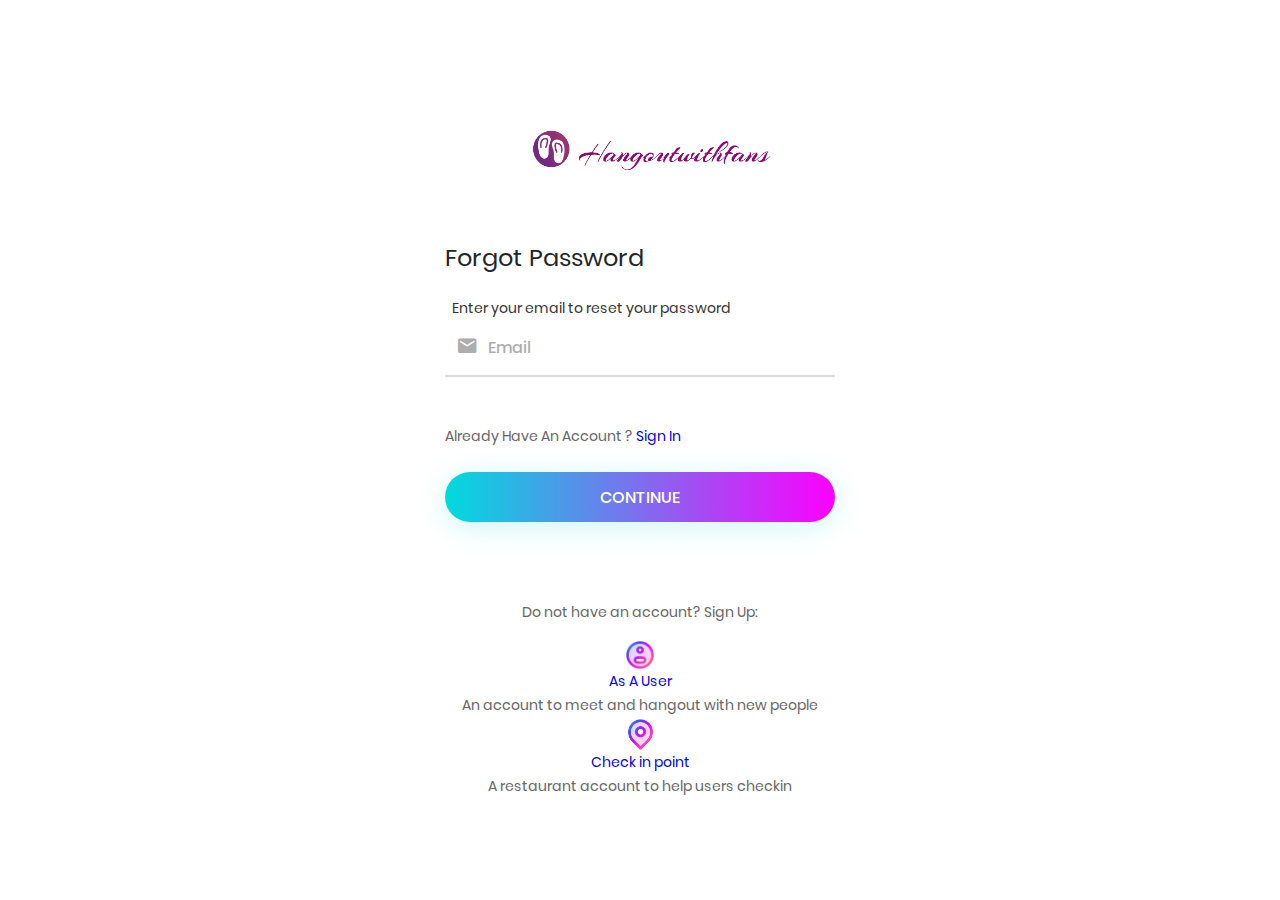
==== commit b8ae47fd: "Add files via upload" ====
--- a/forgotPassword.html
+++ b/forgotPassword.html
@@ -47,7 +47,7 @@
                                     <div class="wrap-input100 validate-input m-b-23" data-validate = "Email is reauired">
                                        
                                         
-						<span class="label-input100">Please enter your email to reset your password</span>
+						<span class="label-input100">Enter your email to reset your password</span>
 						<input class="input100" type="email" name="email" placeholder="Email">
 						<span class="focus-input100" data-symbol="&#xf15a;"></span>
 					</div>
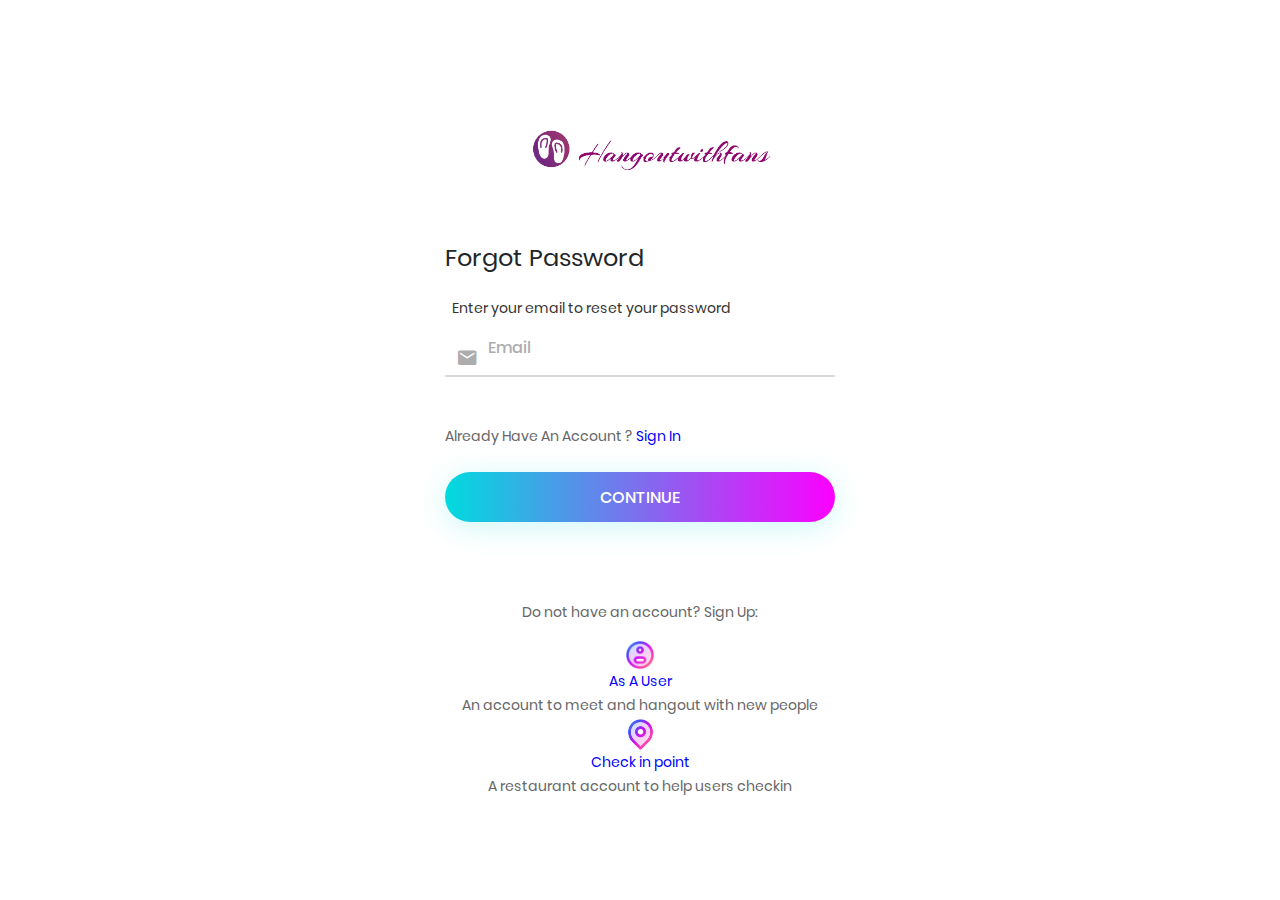
==== commit a5ae96c4: "Add files via upload" ====
--- a/forgotPassword.html
+++ b/forgotPassword.html
@@ -44,10 +44,9 @@
 					</div>
                                      <h4>Forgot Password</h4>
                                      <br>
+                                     <span class="label-input100">Enter your email to reset your password</span>
                                     <div class="wrap-input100 validate-input m-b-23" data-validate = "Email is reauired">
-                                       
-                                        
-						<span class="label-input100">Enter your email to reset your password</span>
+						
 						<input class="input100" type="email" name="email" placeholder="Email">
 						<span class="focus-input100" data-symbol="&#xf15a;"></span>
 					</div>
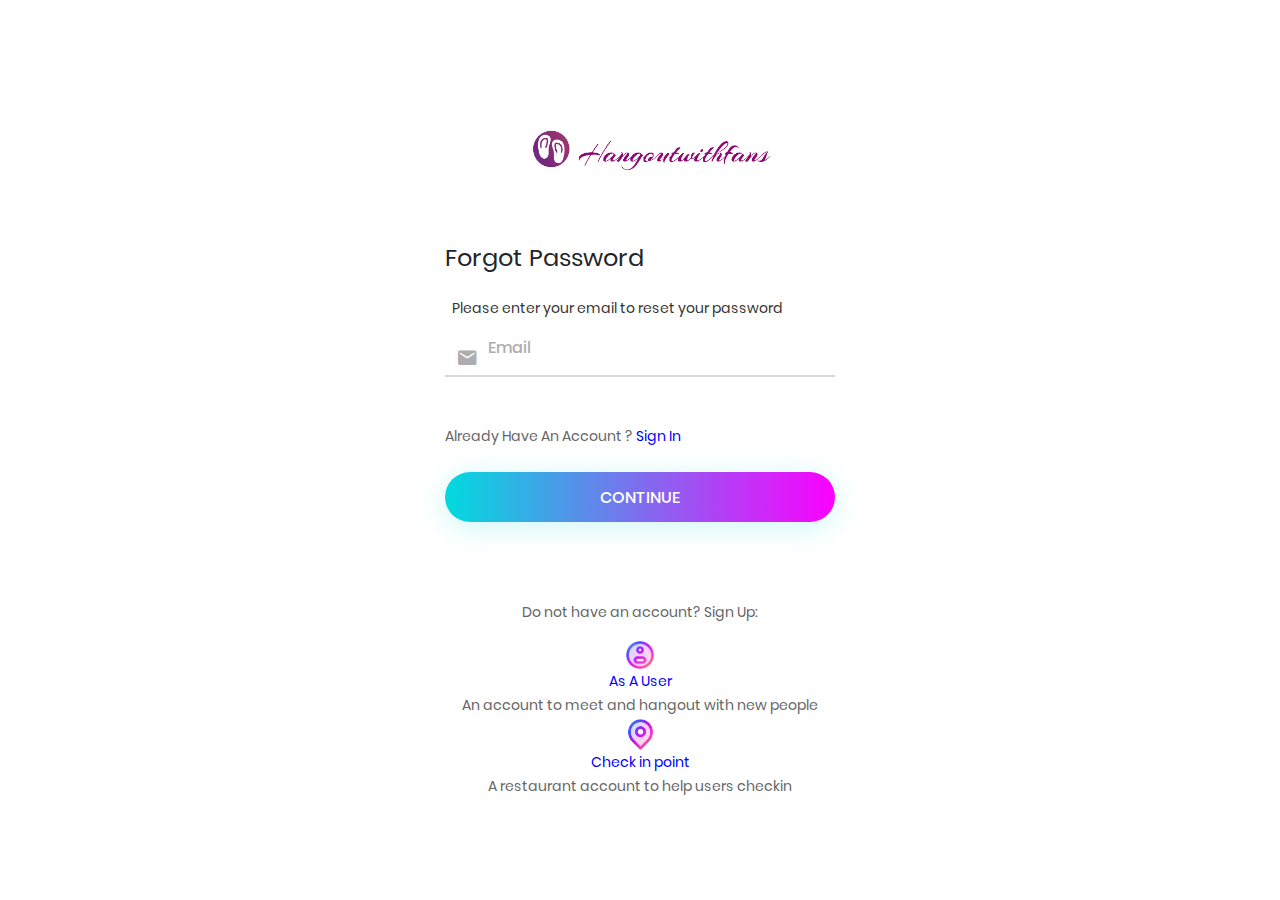
==== commit dd89b4d7: "Add files via upload" ====
--- a/forgotPassword.html
+++ b/forgotPassword.html
@@ -44,7 +44,7 @@
 					</div>
                                      <h4>Forgot Password</h4>
                                      <br>
-                                     <span class="label-input100">Enter your email to reset your password</span>
+                                     <span class="label-input100">Please enter your email to reset your password</span>
                                     <div class="wrap-input100 validate-input m-b-23" data-validate = "Email is reauired">
 						
 						<input class="input100" type="email" name="email" placeholder="Email">
